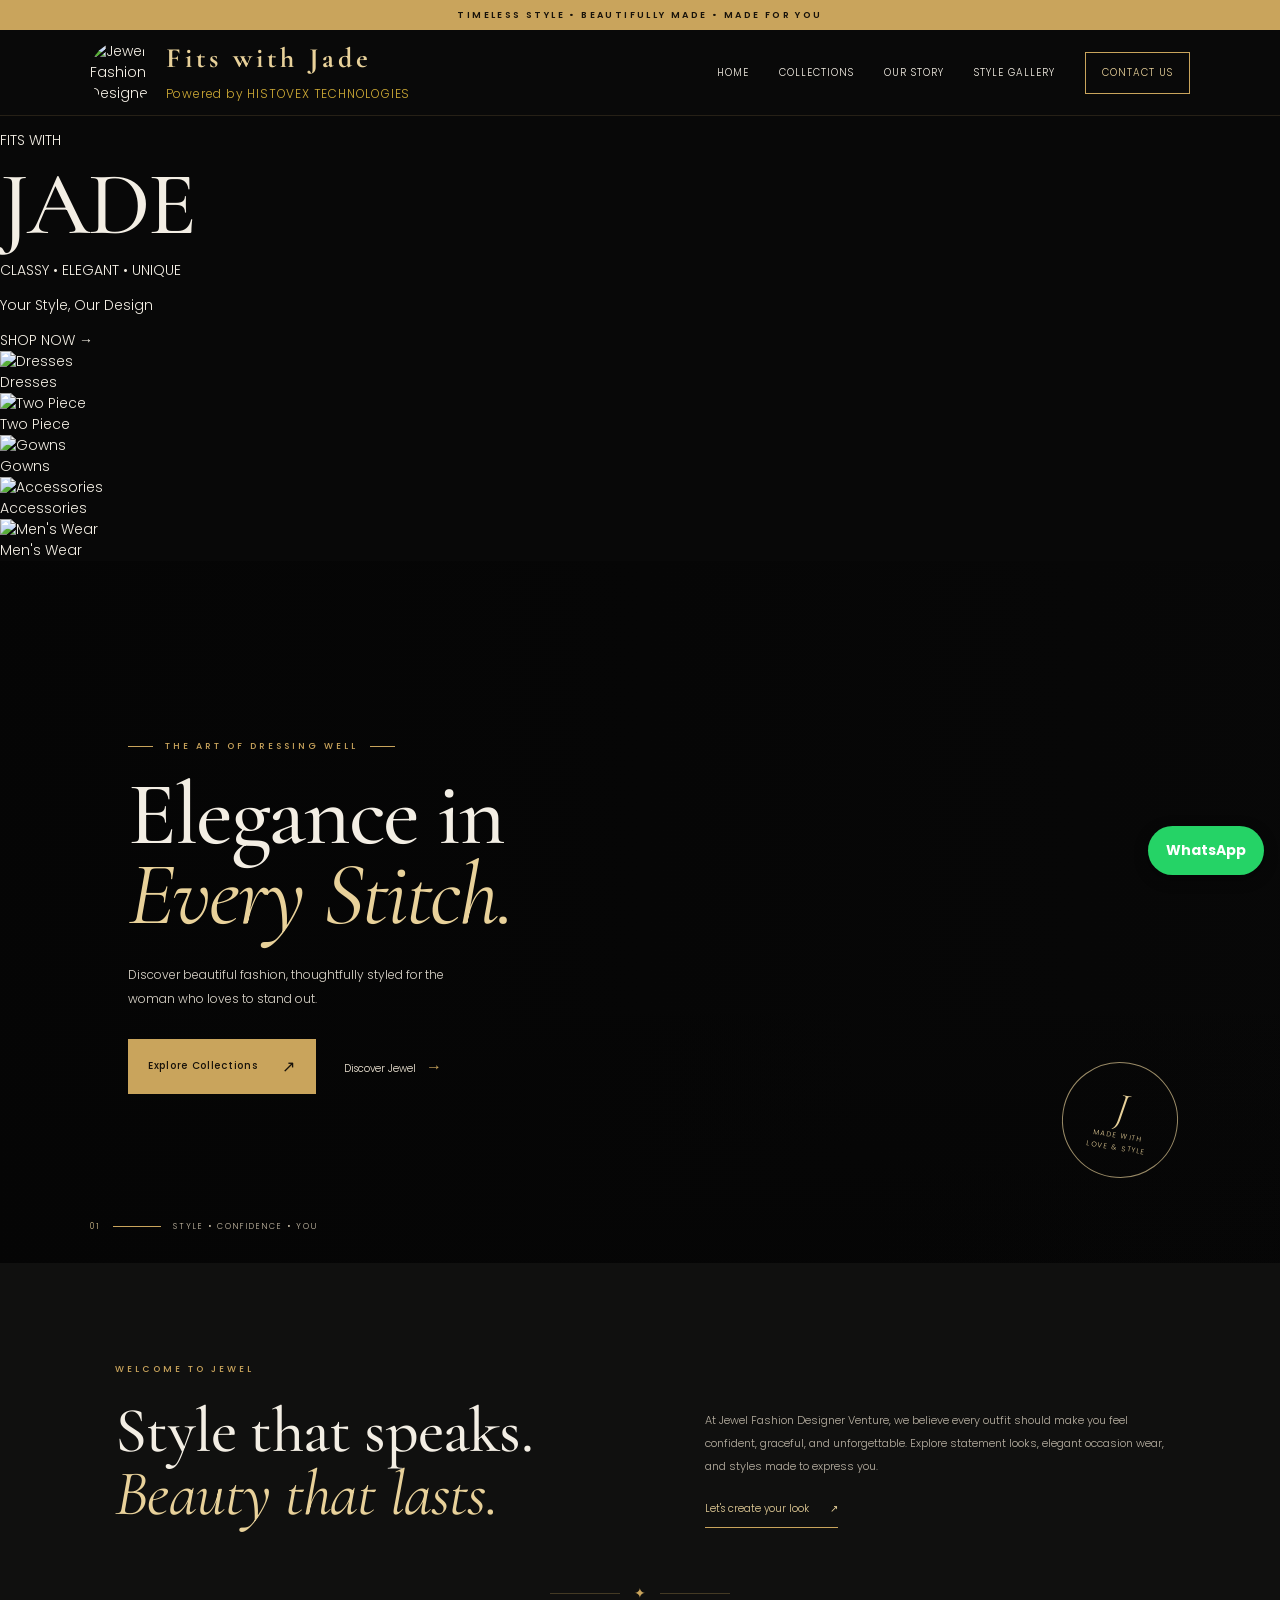
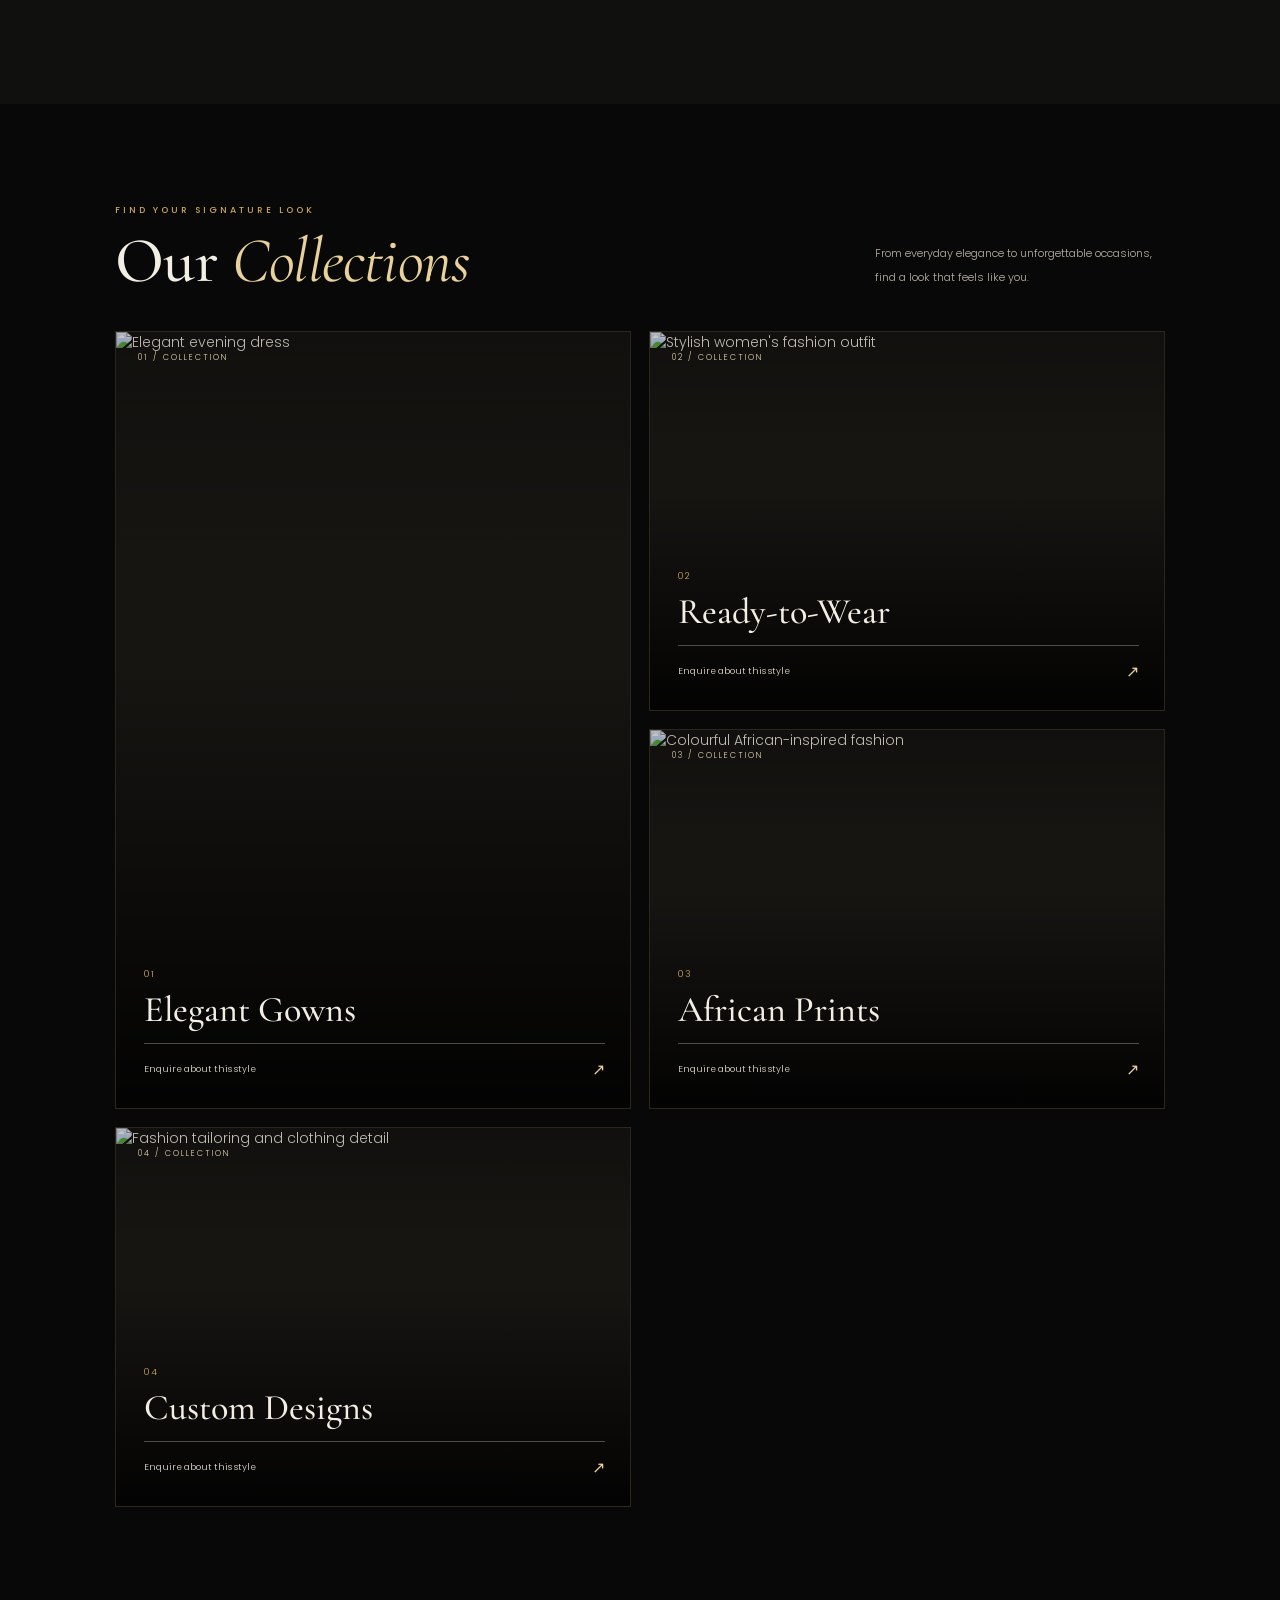
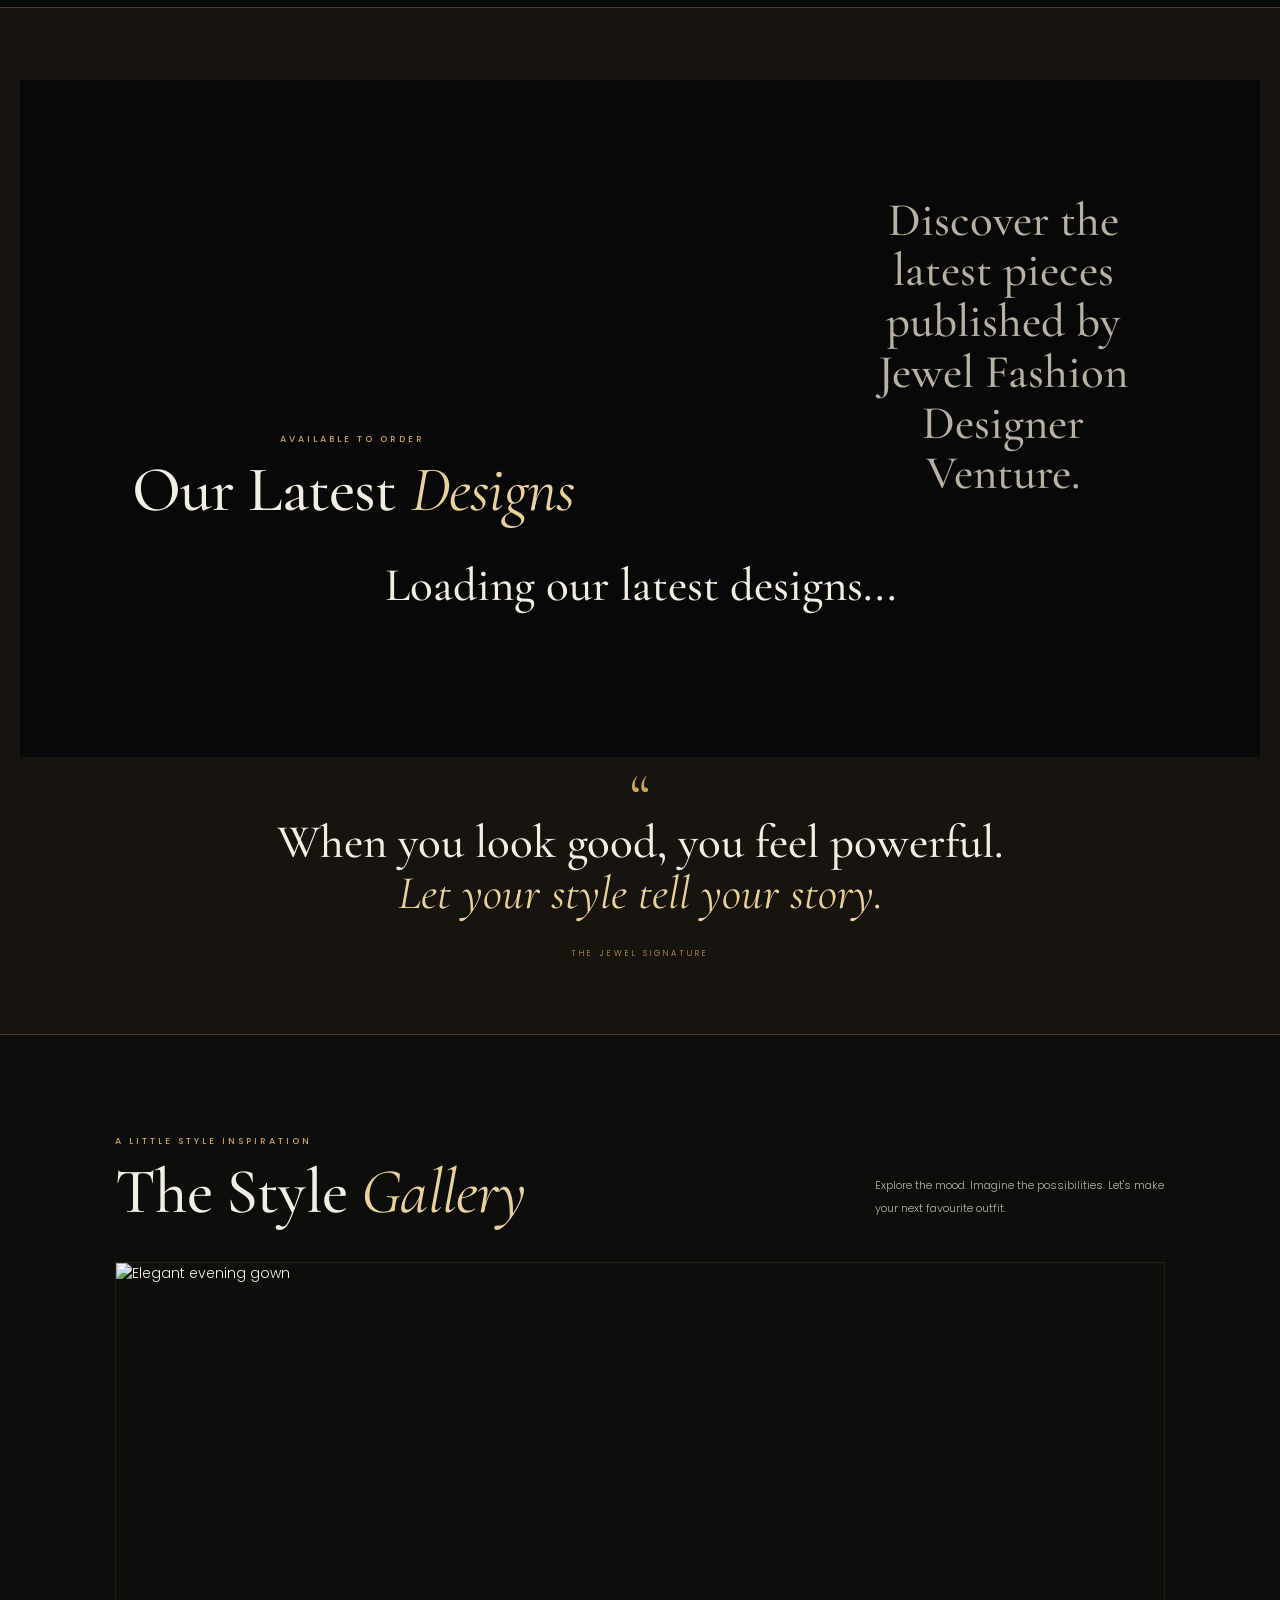
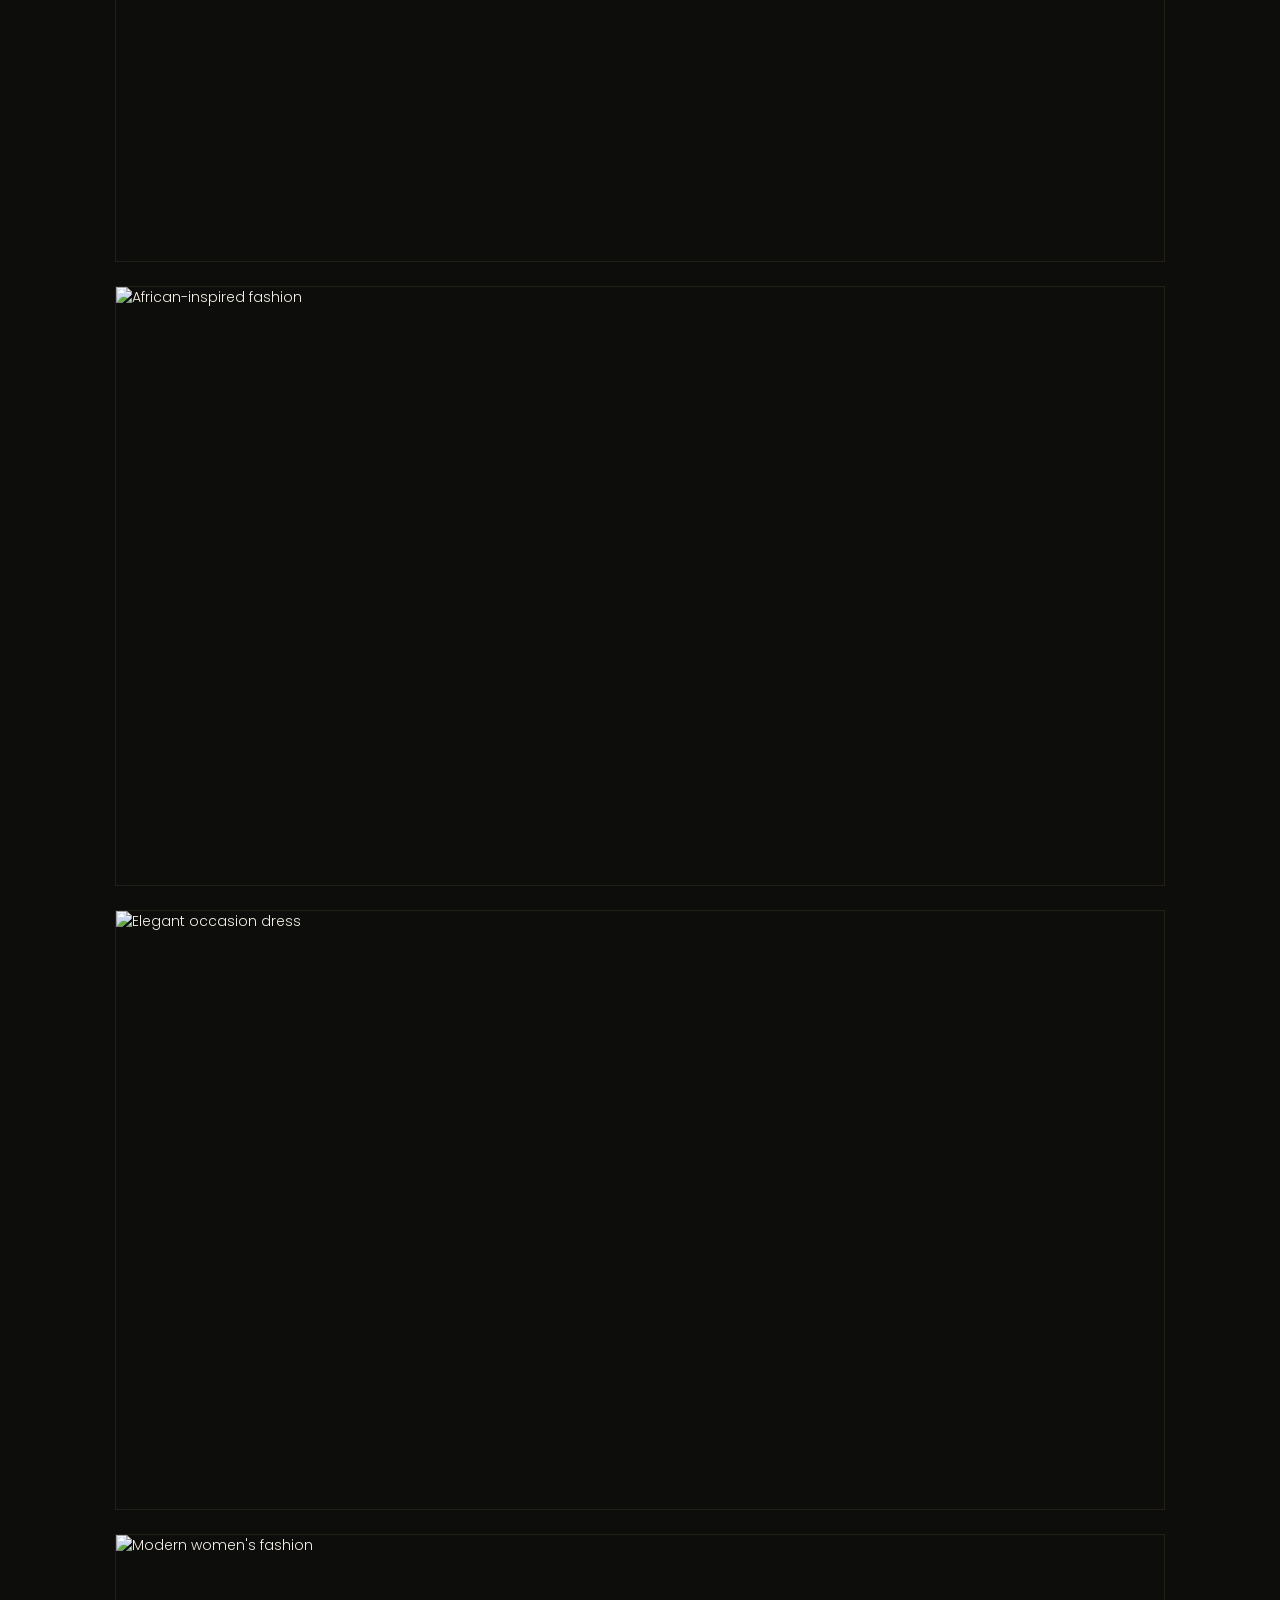
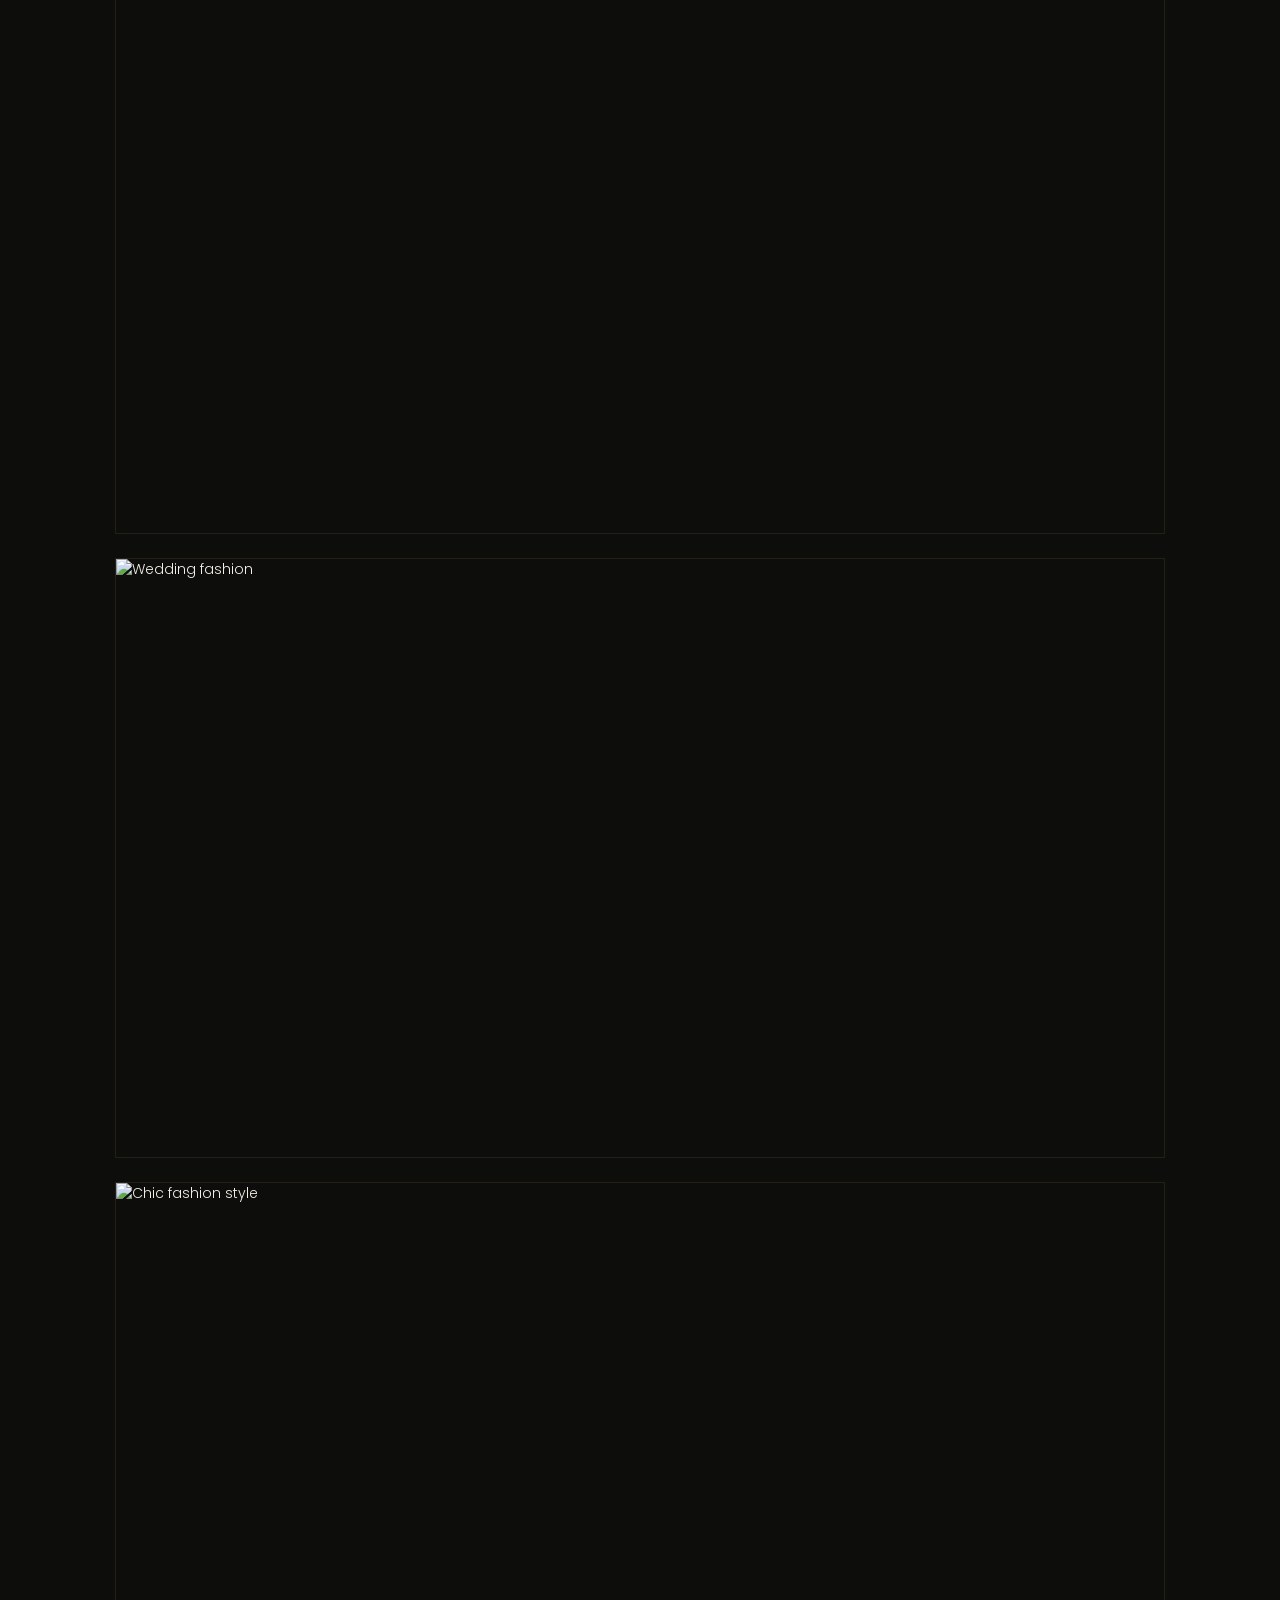
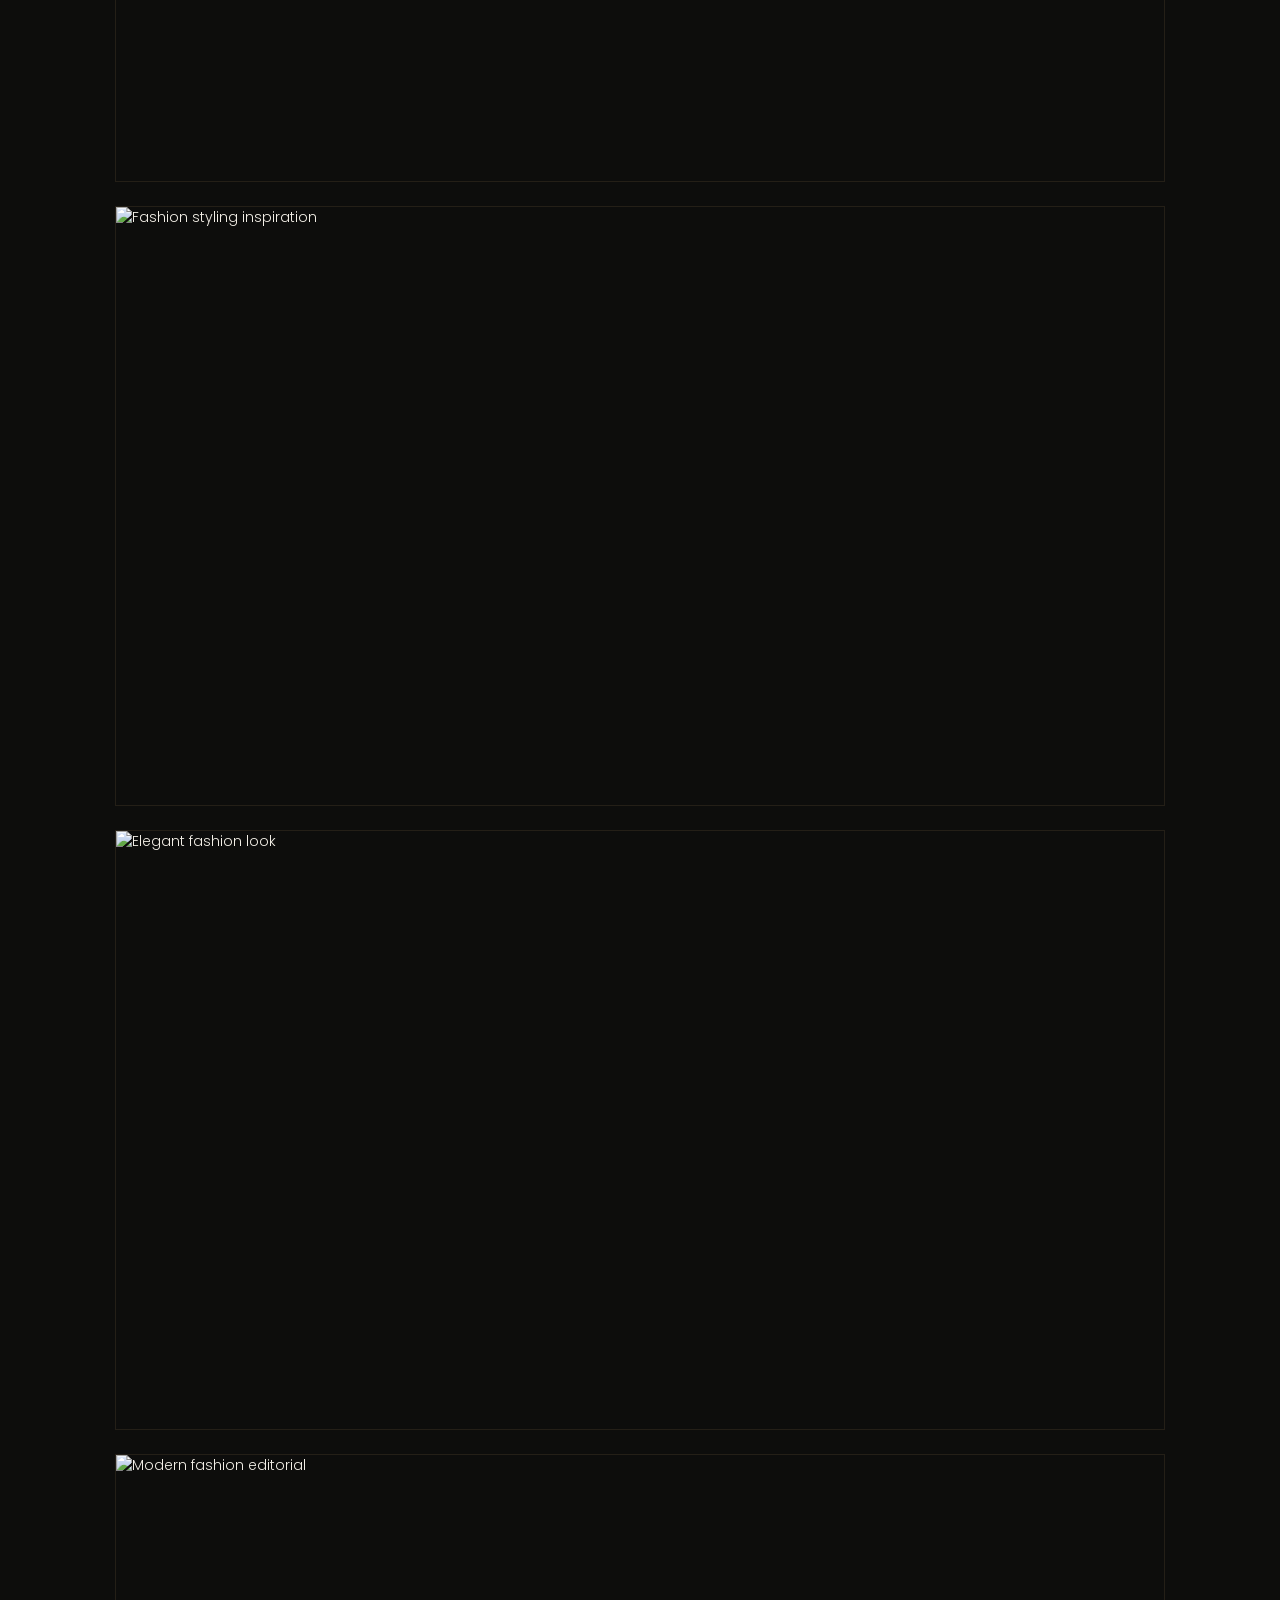
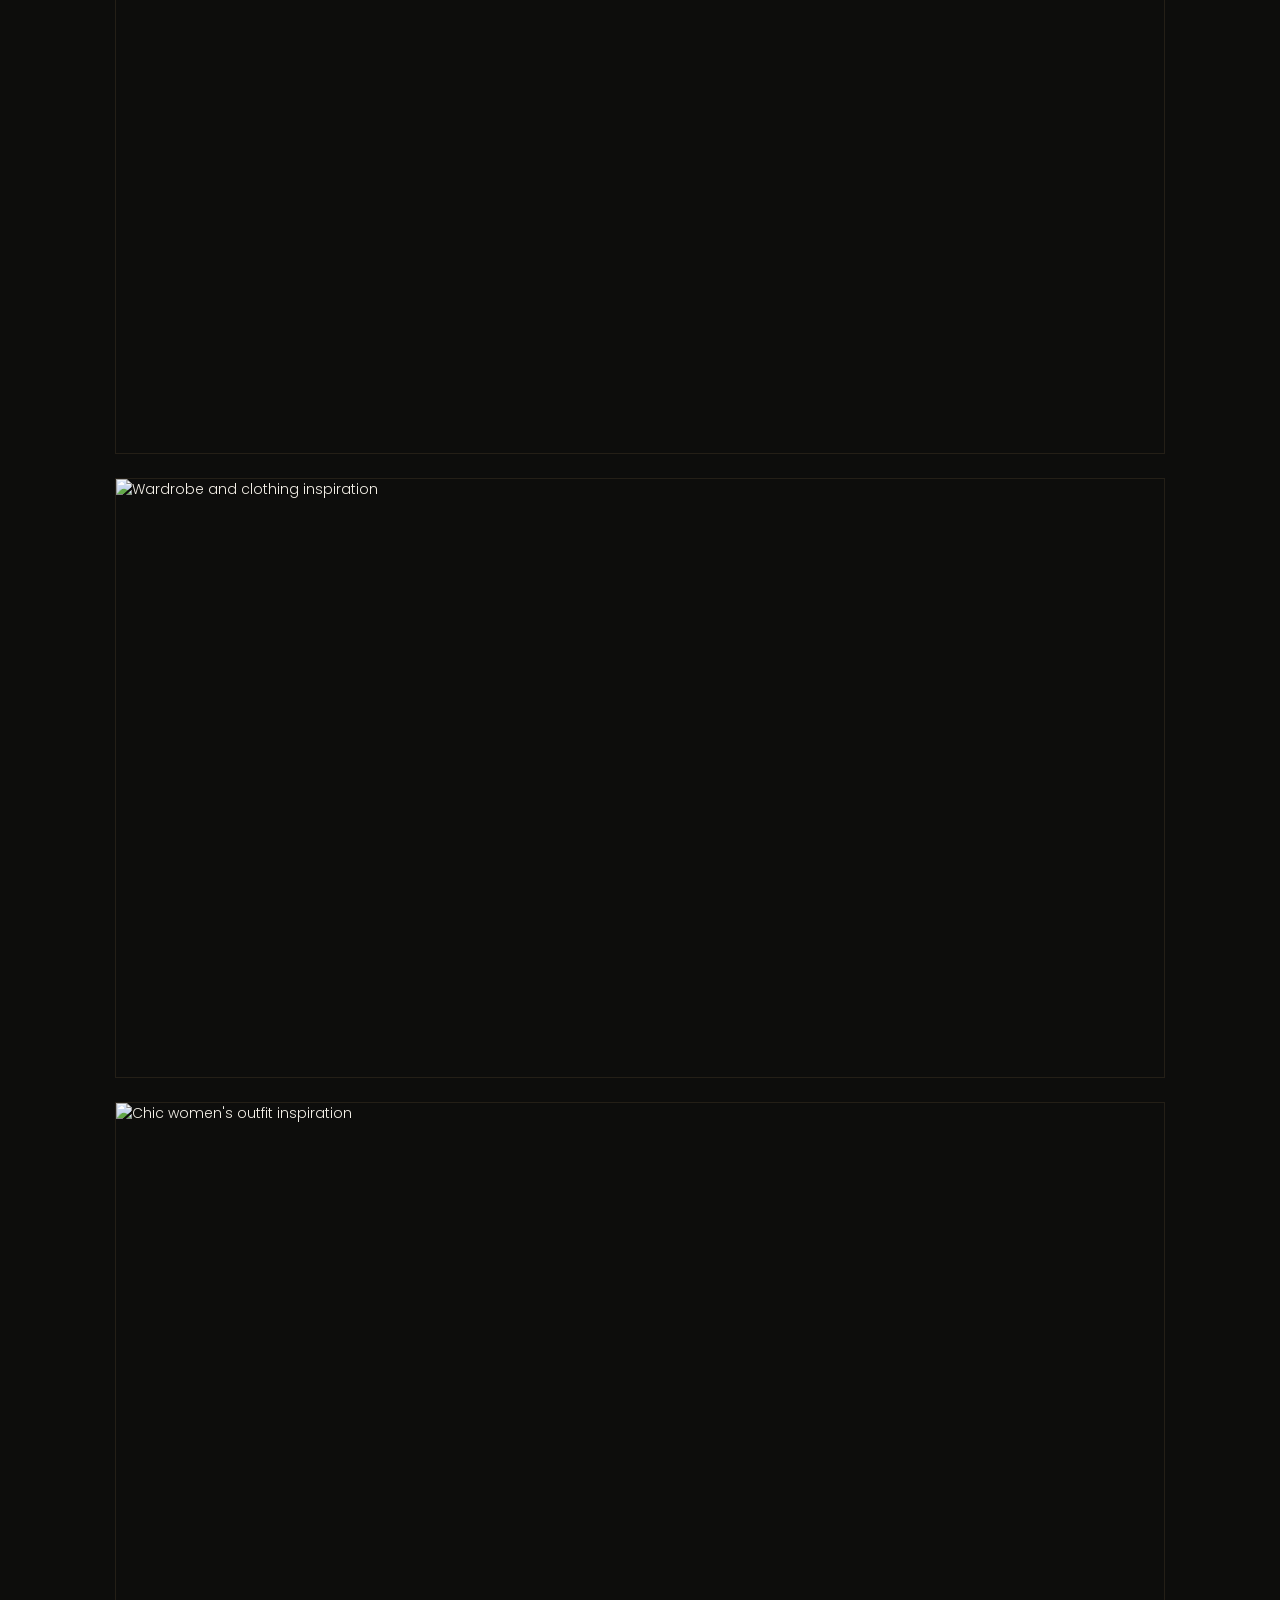
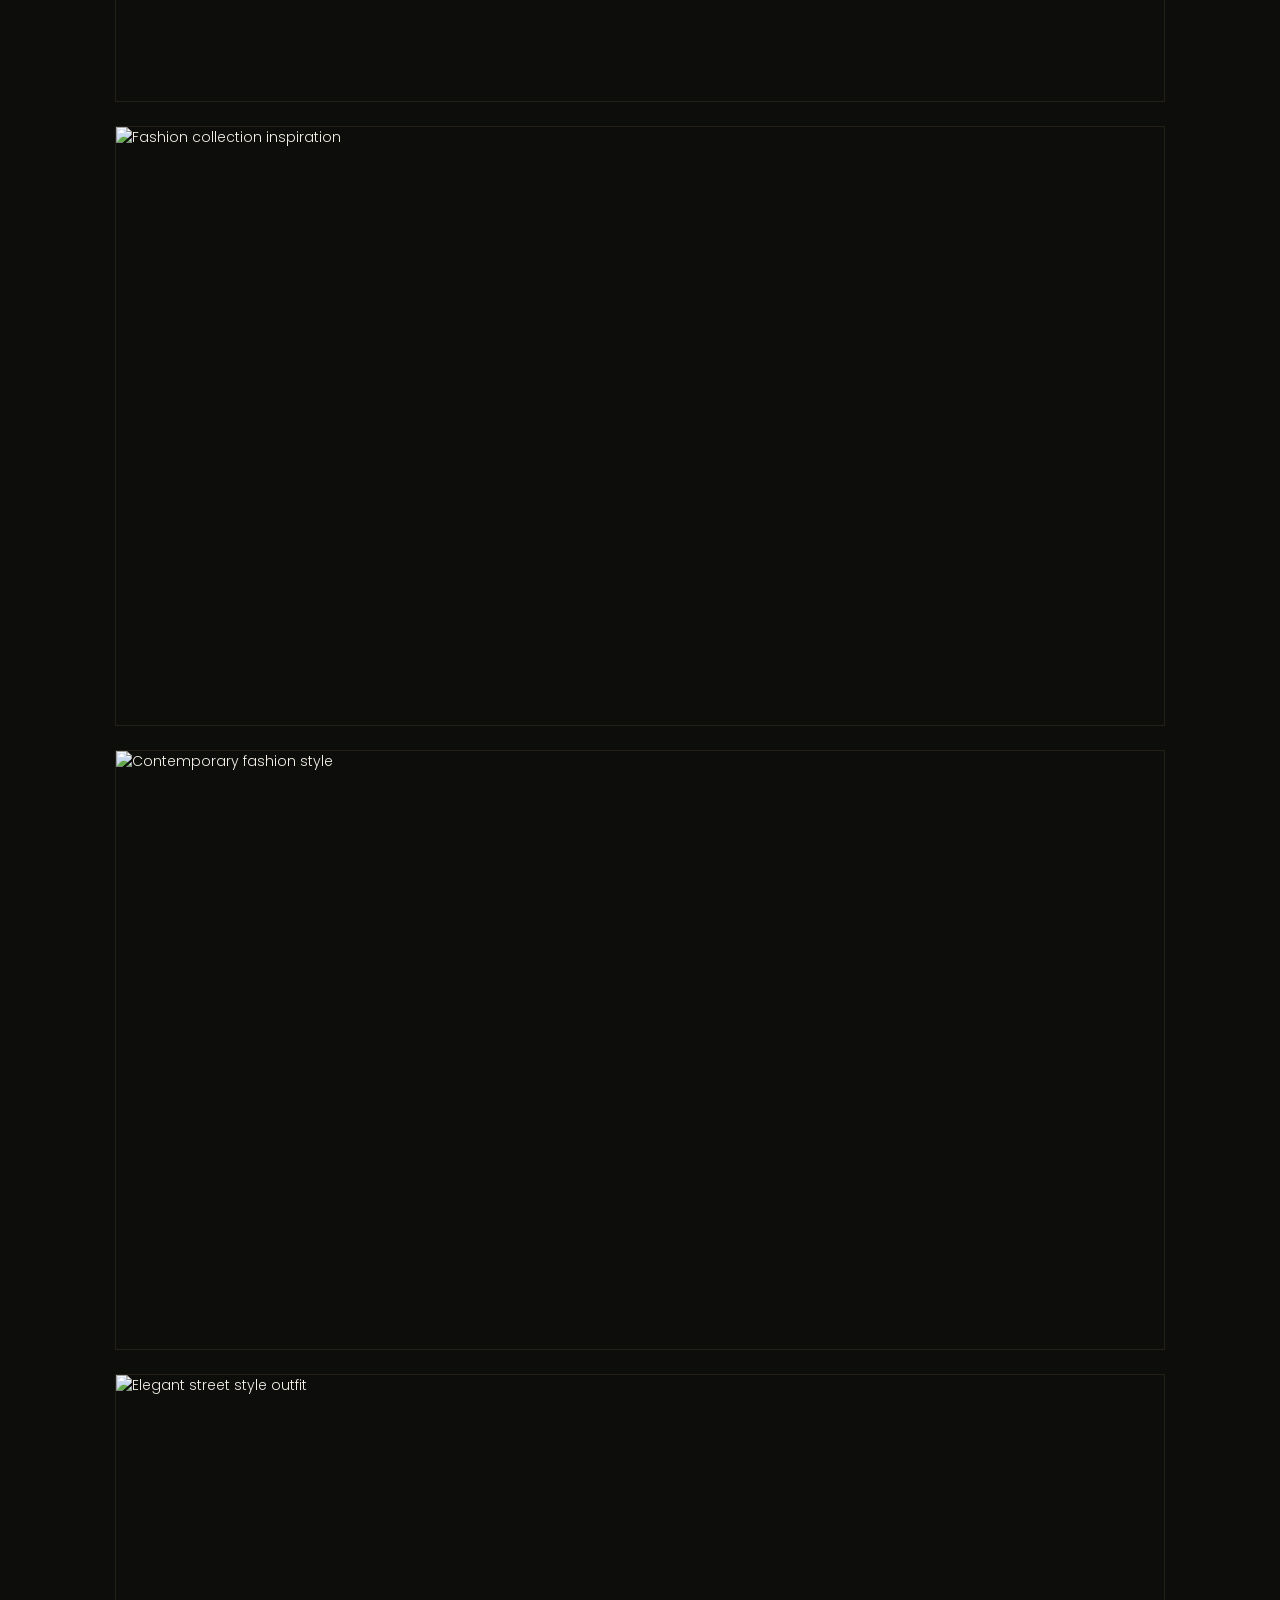
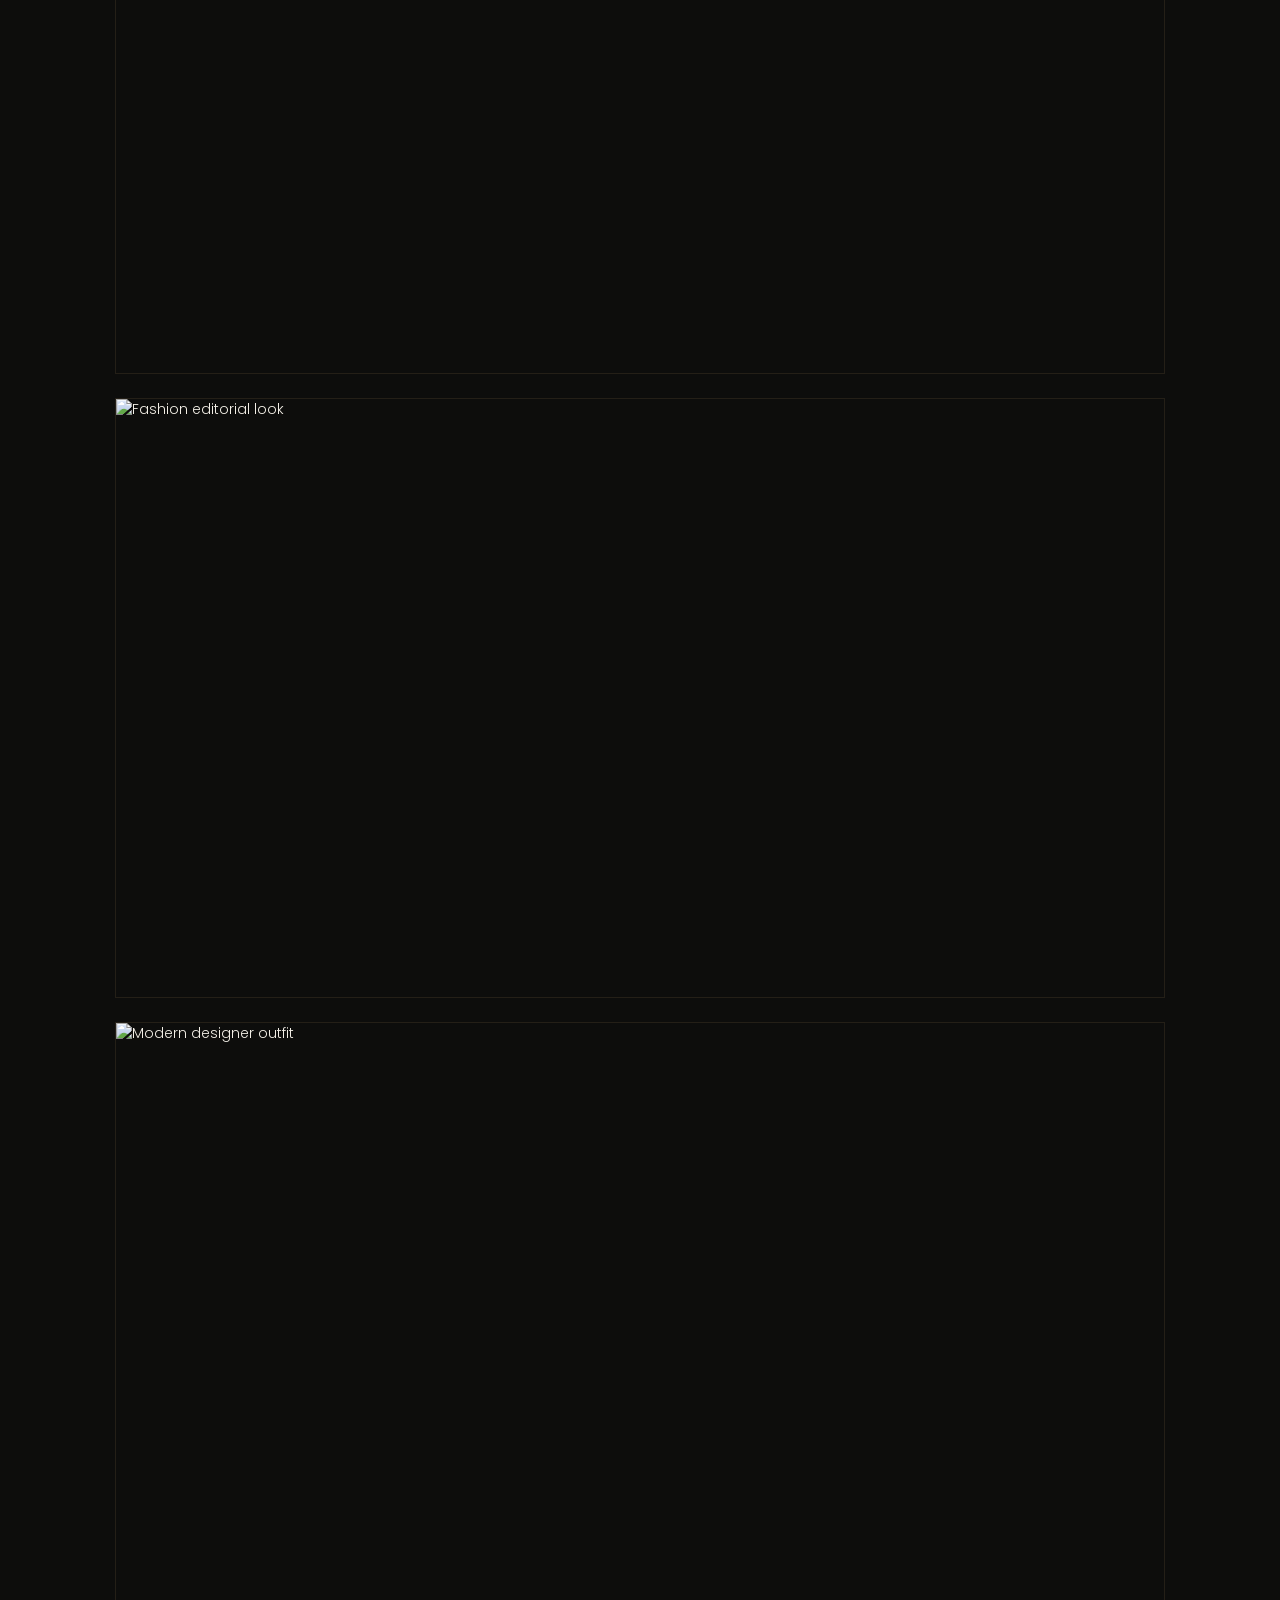
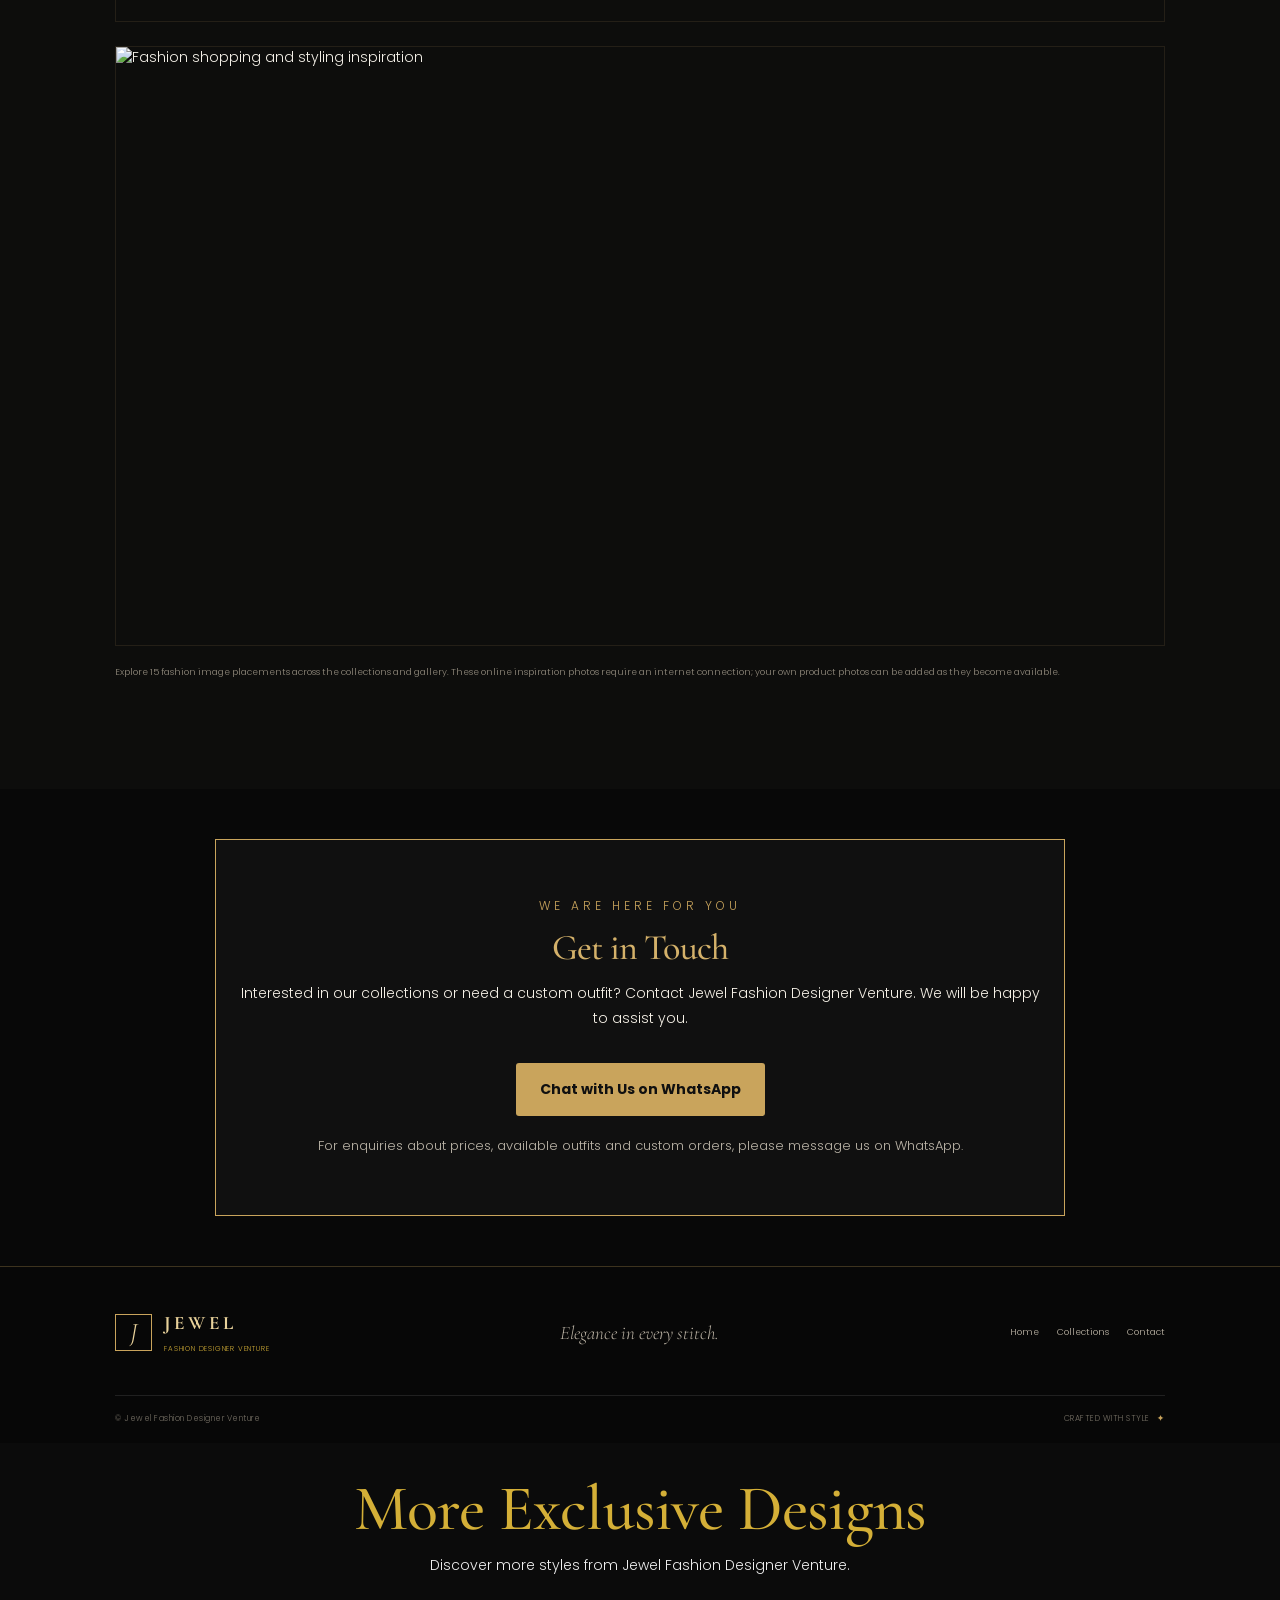
==== index.html @ 154e0407 "Add Jade Luxury Hero and Fashion Categories sections Added a new section for Jade Luxury Hero and Fa" ====
<!DOCTYPE html>
<html lang="en">
<head>
  <meta charset="UTF-8">
  <meta name="viewport" content="width=device-width, initial-scale=1.0">
  <meta name="theme-color" content="#080808">
  <meta name="description" content="Jewel Fashion Designer Venture — elegant ready-made fashion and custom outfits crafted with style.">
  <title>Jewel Fashion Designer Venture | Elegance in Every Stitch</title>
  <link rel="preconnect" href="https://fonts.googleapis.com">
  <link rel="preconnect" href="https://fonts.gstatic.com" crossorigin>
  <link href="https://fonts.googleapis.com/css2?family=Cormorant+Garamond:wght@400;500;600;700&family=Poppins:wght@300;400;500;600&display=swap" rel="stylesheet">
  <link rel="stylesheet" href="style.css">
</head>
<body>
  <div class="announcement">TIMELESS STYLE • BEAUTIFULLY MADE • MADE FOR YOU</div>

  <header class="site-header">
    <a class="brand" href="https://samueloluwafikunayomi189-tech.github.io/jewel.fashion.venture/" aria-label="Jewel Fashion Designer Venture home">
  <img
    src="./
    file_000000008b808211b16af79e7de0cba0.png"
    alt="Jewel Fashion Designer Venture logo"
    style="width:64px;height:64px;object-fit:contain;border-radius:50%;"
  >
  
<span class="brand-copy">
  <strong>Fits with Jade</strong>
  <small>Powered by HISTOVEX TECHNOLOGIES</small>
</span>
    
    <button class="menu-toggle" id="menuToggle" aria-label="Open navigation" aria-expanded="false">☰</button>
    <nav class="main-nav" id="mainNav">
      <a href="#home">Home</a>
      <a href="#collections">Collections</a>
      <a href="#about">Our Story</a>
      <a href="#gallery">Style Gallery</a>
      <a href="#contact" class="nav-contact">Contact Us</a>
    </nav>
  </header>

<!-- FITS WITH JADE LUXURY HERO -->
<section class="jade-hero">
  <div class="jade-hero-content">
    <p class="jade-eyebrow">FITS WITH</p>
    <h1>JADE</h1>
    <p class="jade-tagline">CLASSY • ELEGANT • UNIQUE</p>
    <p class="jade-script">Your Style, Our Design</p>
    <a href="#products" class="jade-button">SHOP NOW →</a>
  </div>
</section>

<!-- FASHION CATEGORIES -->
<section class="jade-categories" aria-label="Fashion categories">

  <a class="jade-category" href="#products">
    <img src="https://images.unsplash.com/photo-1595777457583-95e059d581b8?auto=format&fit=crop&w=300&q=80" alt="Dresses">
    <span>Dresses</span>
  </a>

  <a class="jade-category" href="#products">
    <img src="https://images.unsplash.com/photo-1551163943-3f6a855d1153?auto=format&fit=crop&w=300&q=80" alt="Two Piece">
    <span>Two Piece</span>
  </a>

  <a class="jade-category" href="#products">
    <img src="https://images.unsplash.com/photo-1566174053879-31528523f8ae?auto=format&fit=crop&w=300&q=80" alt="Gowns">
    <span>Gowns</span>
  </a>

  <a class="jade-category" href="#products">
    <img src="https://images.unsplash.com/photo-1584917865442-de89df76afd3?auto=format&fit=crop&w=300&q=80" alt="Accessories">
    <span>Accessories</span>
  </a>

  <a class="jade-category" href="#products">
    <img src="https://images.unsplash.com/photo-1617137968427-85924c800a22?auto=format&fit=crop&w=300&q=80" alt="Men's Wear">
    <span>Men's Wear</span>
  </a>

</section>
<!-- END FITS WITH JADE HERO -->
  
  <main>
    <section class="hero" id="home">
      <div class="hero-image"></div>
      <div class="hero-shade"></div>
      <div class="hero-content">
        <p class="eyebrow"><span></span> THE ART OF DRESSING WELL <span></span></p>
        <h1>Elegance in<br><em>Every Stitch.</em></h1>
        <p class="hero-text">Discover beautiful fashion, thoughtfully styled for the woman who loves to stand out.</p>
        <div class="hero-actions">
          <a class="btn btn-gold" href="#collections">Explore Collections <span>↗</span></a>
          <a class="text-link" href="#about">Discover Jewel <span>→</span></a>
        </div>
      </div>
      <div class="hero-caption"><span>01</span><span class="caption-line"></span><span>STYLE • CONFIDENCE • YOU</span></div>
      <div class="hero-stamp"><span>J</span><small>MADE WITH<br>LOVE & STYLE</small></div>
    </section>

    <section class="intro section-pad" id="about">
      <div class="section-kicker">WELCOME TO JEWEL</div>
      <div class="intro-grid">
        <h2>Style that speaks.<br><em>Beauty that lasts.</em></h2>
        <div class="intro-copy">
          <p>At Jewel Fashion Designer Venture, we believe every outfit should make you feel confident, graceful, and unforgettable. Explore statement looks, elegant occasion wear, and styles made to express you.</p>
          <a class="underlined-link" href="#contact">Let's create your look <span>↗</span></a>
        </div>
      </div>
      <div class="ornament"><span>✦</span></div>
    </section>

    <section class="collections section-pad" id="collections">
      <div class="section-heading">
        <div><div class="section-kicker">FIND YOUR SIGNATURE LOOK</div><h2>Our <em>Collections</em></h2></div>
        <p>From everyday elegance to unforgettable occasions, find a look that feels like you.</p>
      </div>
      <div class="collection-grid">
        <article class="collection-card tall">
          <img src="https://images.unsplash.com/photo-1539008835657-9e8e9680c956?auto=format&fit=crop&w=1000&q=85" alt="Elegant evening dress" loading="lazy">
          <div class="card-overlay"></div><div class="card-number">01 / COLLECTION</div>
          <div class="collection-info"><span>01</span><h3>Elegant Gowns</h3><a href="#contact" data-order="Elegant Gowns">Enquire about this style <b>↗</b></a></div>
        </article>
        <article class="collection-card">
          <img src="https://images.unsplash.com/photo-1595777457583-95e059d581b8?auto=format&fit=crop&w=1000&q=85" alt="Stylish women's fashion outfit" loading="lazy">
          <div class="card-overlay"></div><div class="card-number">02 / COLLECTION</div>
          <div class="collection-info"><span>02</span><h3>Ready-to-Wear</h3><a href="#contact" data-order="Ready-to-Wear">Enquire about this style <b>↗</b></a></div>
        </article>
        <article class="collection-card">
          <img src="https://images.unsplash.com/photo-1610030469983-98e550d6193c?auto=format&fit=crop&w=1000&q=85" alt="Colourful African-inspired fashion" loading="lazy">
          <div class="card-overlay"></div><div class="card-number">03 / COLLECTION</div>
          <div class="collection-info"><span>03</span><h3>African Prints</h3><a href="#contact" data-order="African Prints">Enquire about this style <b>↗</b></a></div>
        </article>
        <article class="collection-card">
          <img src="https://images.unsplash.com/photo-1591047139829-d91aecb6caea?auto=format&fit=crop&w=1000&q=85" alt="Fashion tailoring and clothing detail" loading="lazy">
          <div class="card-overlay"></div><div class="card-number">04 / COLLECTION</div>
          <div class="collection-info"><span>04</span><h3>Custom Designs</h3><a href="#contact" data-order="Custom Designs">Enquire about this style <b>↗</b></a></div>
        </article>
      </div>
    </section>

    <section class="quote-band">
      
<!-- PRODUCTS PUBLISHED FROM THE ADMIN PAGE -->
<section class="collections section-pad" id="shop-products">
  <div class="section-heading">
    <div>
      <div class="section-kicker">AVAILABLE TO ORDER</div>
      <h2>Our Latest <em>Designs</em></h2>
    </div>
    <p>Discover the latest pieces published by Jewel Fashion Designer Venture.</p>
  </div>

  <p id="products-loading">Loading our latest designs...</p>
  <div id="live-products" class="collection-grid"></div>
  <p id="products-message" role="status"></p>
</section>

      <div class="quote-symbol">“</div>
      <p>When you look good, you feel powerful.<br><em>Let your style tell your story.</em></p>
      <span>THE JEWEL SIGNATURE</span>
    </section>

    <section class="gallery section-pad" id="gallery">
      <div class="section-heading">
        <div><div class="section-kicker">A LITTLE STYLE INSPIRATION</div><h2>The Style <em>Gallery</em></h2></div>
        <p>Explore the mood. Imagine the possibilities. Let's make your next favourite outfit.</p>
      </div>
      <div class="gallery-grid">
        <img src="https://images.unsplash.com/photo-1539008835657-9e8e9680c956?auto=format&fit=crop&w=1000&q=85" alt="Elegant evening gown">
<img src="https://images.unsplash.com/photo-1610030469983-98e550d6193c?auto=format&fit=crop&w=1000&q=85" alt="African-inspired fashion">
<img src="https://images.unsplash.com/photo-1595777457583-95e059d581b8?auto=format&fit=crop&w=1000&q=85" alt="Elegant occasion dress">
<img src="https://images.unsplash.com/photo-1594633312681-425c7b97ccd1?auto=format&fit=crop&w=1000&q=85" alt="Modern women's fashion">
<img src="https://images.unsplash.com/photo-1519741497674-611481863552?auto=format&fit=crop&w=1000&q=85" alt="Wedding fashion">
<img src="https://images.unsplash.com/photo-1483985988355-763728e1935b?auto=format&fit=crop&w=1000&q=85" alt="Chic fashion style">
 <img src="https://images.unsplash.com/photo-1483985988355-763728e1935b?auto=format&fit=crop&w=800&q=85" alt="Fashion styling inspiration" loading="lazy">
        <img src="https://images.unsplash.com/photo-1485230895905-ec40ba36b9bc?auto=format&fit=crop&w=800&q=85" alt="Elegant fashion look" loading="lazy">
        <img src="https://images.unsplash.com/photo-1529139574466-a303027c1d8b?auto=format&fit=crop&w=800&q=85" alt="Modern fashion editorial" loading="lazy">
        <img src="https://images.unsplash.com/photo-1490481651871-ab68de25d43d?auto=format&fit=crop&w=800&q=85" alt="Wardrobe and clothing inspiration" loading="lazy">
        <img src="https://images.unsplash.com/photo-1525507119028-ed4c629a60a3?auto=format&fit=crop&w=800&q=85" alt="Chic women's outfit inspiration" loading="lazy">
        <img src="https://images.unsplash.com/photo-1551232864-3f0890e580d9?auto=format&fit=crop&w=800&q=85" alt="Fashion collection inspiration" loading="lazy">
        <img src="https://images.unsplash.com/photo-1509631179647-0177331693ae?auto=format&fit=crop&w=800&q=85" alt="Contemporary fashion style" loading="lazy">
        <img src="https://images.unsplash.com/photo-1515886657613-9f3515b0c78f?auto=format&fit=crop&w=800&q=85" alt="Elegant street style outfit" loading="lazy">
        <img src="https://images.unsplash.com/photo-1539109136881-3be0616acf4b?auto=format&fit=crop&w=800&q=85" alt="Fashion editorial look" loading="lazy">
        <img src="https://images.unsplash.com/photo-1529139574466-a303027c1d8b?auto=format&fit=crop&w=800&q=85&sat=-10" alt="Modern designer outfit" loading="lazy">
        <img src="https://images.unsplash.com/photo-1483985988355-763728e1935b?auto=format&fit=crop&w=800&q=85&crop=faces" alt="Fashion shopping and styling inspiration" loading="lazy">
      </div>
      <p class="gallery-note">Explore 15 fashion image placements across the collections and gallery. These online inspiration photos require an internet connection; your own product photos can be added as they become available.</p>
    </section>

    

<!-- CUSTOMER CONTACT SECTION -->
<section id="contact-us" class="contact-section">
  <p class="contact-label">WE ARE HERE FOR YOU</p>
  <h2>Get in Touch</h2>
  <p>
    Interested in our collections or need a custom outfit?
    Contact Jewel Fashion Designer Venture. We will be happy to assist you.
  </p>

  <a
    class="contact-whatsapp"
    href="https://wa.me/2349064238417?text=Hello%20Jewel%20Fashion%20Designer%20Venture%2C%20I%20want%20to%20make%20an%20enquiry."
    target="_blank"
    rel="noopener noreferrer">
    Chat with Us on WhatsApp
  </a>

  <p class="contact-note">
    For enquiries about prices, available outfits and custom orders,
    please message us on WhatsApp.
  </p>
</section>

<!-- FLOATING WHATSAPP BUTTON -->
<a
  class="floating-whatsapp"
  href="https://wa.me/2349064238417?text=Hello%20Jewel%20Fashion%20Designer%20Venture%2C%20I%20am%20interested%20in%20your%20fashion%20collections."
  target="_blank"
  rel="noopener noreferrer"
  aria-label="Contact Jewel Fashion Designer Venture on WhatsApp">
  WhatsApp
</a>
    

</main>

<footer class="site-footer">
  <a class="brand footer-brand" href="#home">
    <span class="brand-mark">J</span>
    <span class="brand-copy">
      <strong>JEWEL</strong>
      <small>FASHION DESIGNER VENTURE</small>
    </span>
  </a>

  <p>Elegance in every stitch.</p>

  <div class="footer-links">
    <a href="#home">Home</a>
    <a href="#collections">Collections</a>
    <a href="#contact">Contact</a>
  </div>

  <div class="footer-bottom">
    <span>© <span id="year"></span> Jewel Fashion Designer Venture</span>
    <span>CRAFTED WITH STYLE <b>✦</b></span>
  </div>
</footer>

<script src="https://cdn.jsdelivr.net/npm/@supabase/supabase-js@2"></script>
<script src="script.js"></script>
  
<!-- MORE FASHION DESIGNS -->
<section id="more-designs" style="background:#0b0b0b; color:#d4af37; padding:35px 16px;">

  <h2 style="text-align:center; margin-bottom:10px;">
    More Exclusive Designs
  </h2>

  <p style="text-align:center; color:#eeeeee; margin-bottom:25px;">
    Discover more styles from Jewel Fashion Designer Venture.
  </p>

  <div style="display:grid; grid-template-columns:repeat(2,minmax(0,1fr)); gap:12px; align-items:start;">

    <!-- DESIGN 1 -->
    <article style="background:#171717; border:1px solid #8c7025; border-radius:12px; overflow:hidden;">
      <img
        src="https://bzqfnvryzmwidqthptmr.supabase.co/storage/v1/object/public/product_images/IMG-20261023-WA0034.jpg"
        alt="Elegant gown"
        style="width:100%; height:380px; object-fit:contain; display:block; background:#171717;"
        loading="lazy"
      >
      <div style="padding:12px;">
        <h3 style="margin:0 0 8px;">Elegant Evening Gown</h3>
        <p style="color:white;">₦45,000</p>
        <a
          href="https://wa.me/2349064238417?text=Hello%20Jewel%20Fashion%20Designer%20Venture%2C%20I%20am%20interested%20in%20the%20Elegant%20Evening%20Gown."
          target="_blank"
          rel="noopener"
          style="display:block; text-align:center; background:#d4af37; color:#111; padding:10px; border-radius:6px; text-decoration:none; font-weight:bold;"
        >Order on WhatsApp</a>
      </div>
    </article>

    <!-- DESIGN 2 -->
    <article style="background:#171717; border:1px solid #8c7025; border-radius:12px; overflow:hidden;">
      <img
        src="https://i.pinimg.com/736x/81/8f/80/818f80251f26620eb88318f5b43a3b18.jpg"
        alt="Ankara outfit"
        style="width:100%; height:380px; object-fit:contain; display:block; background:#171717;"
        loading="lazy"
      >
      <div style="padding:12px;">
        <h3 style="margin:0 0 8px;">Ankara Luxury Outfit</h3>
        <p style="color:white;">₦35,000</p>
        <a
          href="https://wa.me/2349064238417?text=Hello%20Jewel%20Fashion%20Designer%20Venture%2C%20I%20am%20interested%20in%20the%20Ankara%20Luxury%20Outfit."
          target="_blank"
          rel="noopener"
          style="display:block; text-align:center; background:#d4af37; color:#111; padding:10px; border-radius:6px; text-decoration:none; font-weight:bold;"
        >Order on WhatsApp</a>
      </div>
    </article>

    <!-- DESIGN 3 -->
    <article style="background:#171717; border:1px solid #8c7025; border-radius:12px; overflow:hidden;">
      <img
        src="https://i.pinimg.com/736x/1d/7a/2b/1d7a2be4a9432665dd992481b27d9580.jpg"
        alt="Lace occasion dress"
        style="width:100%; height:380px; object-fit:contain; display:block; background:#171717;"
        loading="lazy"
      >
      <div style="padding:12px;">
        <h3 style="margin:0 0 8px;">Classic Lace Dress</h3>
        <p style="color:white;">₦50,000</p>
        <a
          href="https://wa.me/2349064238417?text=Hello%20Jewel%20Fashion%20Designer%20Venture%2C%20I%20am%20interested%20in%20the%20Classic%20Lace%20Dress."
          target="_blank"
          rel="noopener"
          style="display:block; text-align:center; background:#d4af37; color:#111; padding:10px; border-radius:6px; text-decoration:none; font-weight:bold;"
        >Order on WhatsApp</a>
      </div>
    </article>
  </div>
<section class="jewel-products">
  <h2>Our Exclusive Collection</h2>
  <p class="collection-intro">
    Discover elegance, beauty and style with Jewel Fashion Designer Venture.
  </p>

  <!-- Product 1 -->
  <div class="jewel-product-card">
    <img
      src="https://bzqfnvryzmwidqthptmr.supabase.co/storage/v1/object/public/product_images/file_00000000b16c8246bb953e94f9899575.jpg"
      alt="Sky Blue Elegance Midi Dress"
      class="jewel-product-image"
    >
    <div class="jewel-product-info">
      <h3>Sky Blue Elegance Midi Dress</h3>
      <p class="jewel-price">₦25,000</p>
      <p>Available: 5 pieces</p>
      <a class="jewel-order-button"
         href="https://wa.me/2349064238417?text=Hello%20Jewel%20Fashion%20Designer%20Venture%2C%20I%20want%20to%20order%20the%20Sky%20Blue%20Elegance%20Midi%20Dress."
         target="_blank" rel="noopener">
        Order on WhatsApp
      </a>
    </div>
  </div>

  <!-- Product 2 -->
  <div class="jewel-product-card">
    <img
      src="https://bzqfnvryzmwidqthptmr.supabase.co/storage/v1/object/public/product_images/file_0000000073b081f49a1815e567c02cbe.jpg"
      alt="Midnight Pearl Luxury Two-Piece"
      class="jewel-product-image"
    >
    <div class="jewel-product-info">
      <h3>Midnight Pearl Luxury Two-Piece</h3>
      <p class="jewel-price">₦35,000</p>
      <p>Available: 3 pieces</p>
      <a class="jewel-order-button"
         href="https://wa.me/2349064238417?text=Hello%20Jewel%20Fashion%20Designer%20Venture%2C%20I%20want%20to%20order%20the%20Midnight%20Pearl%20Luxury%20Two-Piece."
         target="_blank" rel="noopener">
        Order on WhatsApp
      </a>
    </div>
  </div>

  <!-- Product 3 -->
  <div class="jewel-product-card">
    <img
      src="https://bzqfnvryzmwidqthptmr.supabase.co/storage/v1/object/public/product_images/file_0000000027d481f4bcbe312e19df161d.jpg"
      alt="Royal Gold Embellished Evening Gown"
      class="jewel-product-image"
    >
    <div class="jewel-product-info">
      <h3>Royal Gold Embellished Evening Gown</h3>
      <p class="jewel-price">₦40,000</p>
      <p>Available: 2 pieces</p>
      <a class="jewel-order-button"
         href="https://wa.me/2349064238417?text=Hello%20Jewel%20Fashion%20Designer%20Venture%2C%20I%20want%20to%20order%20the%20Royal%20Gold%20Embellished%20Evening%20Gown."
         target="_blank" rel="noopener">
        Order on WhatsApp
      </a>
    </div>
  </div>
</section>  
</section>
<!-- END MORE FASHION DESIGN>
  
    </body>
</html>
---- style.css ----
:root {
  --black: #080808; --black-soft: #11100e; --panel: #171512; --gold: #c9a45c;
  --gold-light: #e8d19a; --cream: #f3eee4; --muted: #b8b0a2; --line: rgba(201,164,92,.28);
}
* { box-sizing: border-box; }
html { scroll-behavior: smooth; scroll-padding-top: 88px; }
body { margin: 0; background: var(--black); color: var(--cream); font-family: 'Poppins', sans-serif; font-size: 14px; font-weight: 300; }
a { color: inherit; text-decoration: none; }
img { display: block; max-width: 100%; }
.announcement { min-height: 30px; display: flex; justify-content: center; align-items: center; background: var(--gold); color: #17120a; letter-spacing: 2.4px; font-size: 9px; font-weight: 600; text-align: center; padding: 7px 12px; }
.site-header { height: 86px; padding: 0 7%; display: flex; align-items: center; justify-content: space-between; background: #090909; border-bottom: 1px solid rgba(201,164,92,.15); position: sticky; top: 0; z-index: 20; }
.brand { display: flex; align-items: center; gap: 12px; }
.brand-mark { width: 44px; height: 44px; border: 1px solid var(--gold); color: var(--gold-light); display: grid; place-items: center; font-family: 'Cormorant Garamond', serif; font-size: 32px; font-style: italic; }
.brand-copy { display: flex; flex-direction: column; gap: 3px; }
.brand-copy strong { font-family: 'Cormorant Garamond', serif; font-size: 23px; letter-spacing: 4px; font-weight: 600; color: var(--gold-light); line-height: 1; }
.brand-copy small { font-size: 8px; letter-spacing: 1.6px; color: #e8e0d1; }
.main-nav { display: flex; align-items: center; gap: 30px; }
.main-nav a { font-size: 10px; letter-spacing: 1px; text-transform: uppercase; transition: color .2s; }
.main-nav a:hover, .footer-links a:hover { color: var(--gold-light); }
.main-nav .nav-contact { border: 1px solid var(--gold); color: var(--gold-light); padding: 12px 16px; }
.menu-toggle { display: none; background: transparent; border: 1px solid var(--line); color: var(--gold-light); font-size: 22px; padding: 6px 10px; }
.hero { min-height: 650px; height: min(78vh, 780px); position: relative; overflow: hidden; display: flex; align-items: center; padding: 5% 10%; }
.hero-image { position: absolute; inset: 0; background: url('https://images.unsplash.com/photo-1539109136881-3be0616acf4b?auto=format&fit=crop&w=2000&q=90') center 35%/cover no-repeat; transform: scale(1.02); }
.hero-shade { position: absolute; inset: 0; background: linear-gradient(90deg, rgba(5,5,5,.96) 0%, rgba(5,5,5,.79) 38%, rgba(5,5,5,.18) 100%), linear-gradient(0deg, rgba(5,5,5,.55), transparent 40%); }
.hero-content { position: relative; z-index: 2; max-width: 560px; padding-top: 10px; }
.eyebrow, .section-kicker { color: var(--gold); letter-spacing: 3px; font-size: 9px; font-weight: 500; }
.eyebrow { display: flex; align-items: center; gap: 12px; margin: 0 0 22px; }
.eyebrow span { width: 25px; height: 1px; background: var(--gold); }
h1, h2, h3, .quote-band p { font-family: 'Cormorant Garamond', serif; font-weight: 500; }
h1 { font-size: clamp(58px, 7vw, 100px); line-height: .9; letter-spacing: -2px; margin: 0; }
h1 em, h2 em, .quote-band em { color: var(--gold-light); font-weight: 400; }
.hero-text { color: #ded8cd; font-size: 12px; line-height: 2; max-width: 350px; margin: 27px 0 28px; }
.hero-actions { display: flex; align-items: center; gap: 28px; flex-wrap: wrap; }
.btn { border: 0; cursor: pointer; display: inline-flex; justify-content: center; align-items: center; gap: 25px; padding: 15px 20px; font-family: 'Poppins', sans-serif; font-size: 10px; letter-spacing: .7px; font-weight: 500; transition: transform .2s, background .2s; }
.btn:hover { transform: translateY(-2px); }
.btn-gold { background: var(--gold); color: #17120a; }
.btn-gold:hover { background: var(--gold-light); }
.btn span { font-size: 16px; }
.text-link { font-size: 10px; color: #f2e9d8; }
.text-link span { color: var(--gold); margin-left: 7px; font-size: 16px; }
.hero-caption { position: absolute; z-index: 2; bottom: 30px; left: 7%; display: flex; align-items: center; gap: 12px; font-size: 8px; letter-spacing: 2px; color: #d5c9b2; }
.hero-caption span:first-child { color: var(--gold-light); }
.caption-line { width: 48px; height: 1px; background: var(--gold); }
.hero-stamp { position: absolute; z-index: 2; right: 8%; bottom: 12%; width: 116px; height: 116px; border: 1px solid rgba(232,209,154,.65); border-radius: 50%; display: flex; flex-direction: column; align-items: center; justify-content: center; color: var(--gold-light); transform: rotate(9deg); }
.hero-stamp span { font-family: 'Cormorant Garamond', serif; font-size: 43px; font-style: italic; line-height: 1; }
.hero-stamp small { font-size: 7px; text-align: center; letter-spacing: 1.5px; line-height: 1.6; }
.section-pad { padding: 100px 9%; }
.intro { background: #10100f; position: relative; }
.intro-grid { display: grid; grid-template-columns: 1.1fr 1fr; gap: 8%; align-items: center; margin-top: 22px; }
h2 { font-size: clamp(40px, 5vw, 66px); line-height: .98; margin: 0; letter-spacing: -.8px; }
.intro-copy p, .section-heading > p { color: var(--muted); font-size: 11px; line-height: 2.1; }
.underlined-link { display: inline-block; border-bottom: 1px solid var(--gold); padding-bottom: 10px; margin-top: 12px; font-size: 10px; color: var(--gold-light); }
.underlined-link span { margin-left: 18px; }
.ornament { display: flex; justify-content: center; align-items: center; gap: 14px; color: var(--gold); margin-top: 55px; }
.ornament:before, .ornament:after { content: ''; width: 70px; height: 1px; background: var(--line); }
.collections { background: var(--black); }
.section-heading { display: flex; align-items: end; justify-content: space-between; gap: 35px; margin-bottom: 38px; }
.section-heading h2 { margin-top: 13px; }
.section-heading > p { max-width: 290px; margin: 0 0 4px; }
.collection-grid { display: grid; grid-template-columns: repeat(2, 1fr); gap: 18px; }
.collection-card { height: 380px; position: relative; overflow: hidden; background: var(--panel); }
.collection-card.tall { grid-row: span 2; height: 778px; }
.collection-card img { width: 100%; height: 100%; object-fit: cover; transition: transform .65s; }
.collection-card:hover img { transform: scale(1.05); }
.card-overlay { position: absolute; inset: 0; background: linear-gradient(0deg, rgba(0,0,0,.88), transparent 58%), linear-gradient(180deg, rgba(0,0,0,.24), transparent 30%); }
.card-number { position: absolute; top: 20px; left: 22px; font-size: 8px; letter-spacing: 2px; color: #f0dfb9; }
.collection-info { position: absolute; bottom: 26px; left: 28px; right: 25px; }
.collection-info > span { color: var(--gold); font-size: 9px; letter-spacing: 2px; }
.collection-info h3 { font-size: 36px; margin: 5px 0 12px; }
.collection-info a { font-size: 9px; color: #e6dece; border-top: 1px solid rgba(255,255,255,.28); padding-top: 13px; display: flex; justify-content: space-between; align-items: center; }
.collection-info a b { color: var(--gold-light); font-size: 16px; font-weight: 400; }
.quote-band { background: #17140f; border-top: 1px solid var(--line); border-bottom: 1px solid var(--line); padding: 72px 20px; text-align: center; }
.quote-symbol { color: var(--gold); font-family: 'Cormorant Garamond', serif; font-size: 66px; height: 45px; }
.quote-band p { font-size: clamp(29px, 4vw, 47px); line-height: 1.08; margin: 15px 0 23px; }
.quote-band > span { color: var(--gold); font-size: 8px; letter-spacing: 3px; }
.gallery { background: #0d0d0c; }
.gallery-grid { display: grid; grid-template-columns: repeat(4, 1fr); gap: 12px; }
.gallery-grid img { width: 100%; height: 300px; object-fit: cover; filter: saturate(.82); transition: filter .3s, transform .3s; }
.gallery-grid img:hover { filter: saturate(1.1); transform: translateY(-4px); }
.gallery-note { color: #8e877a; font-size: 9px; margin-top: 18px; line-height: 1.8; }
.contact { padding-top: 45px; padding-bottom: 100px; background: #0d0d0c; }
.contact-frame { position: relative; border: 1px solid var(--line); text-align: center; padding: 70px 20px; background: radial-gradient(ellipse at center, rgba(201,164,92,.09), transparent 65%); }
.contact-decor { color: var(--gold); font-size: 20px; margin-bottom: 17px; }
.contact-frame h2 { margin: 18px 0; }
.contact-frame > p { color: var(--muted); font-size: 11px; line-height: 2; max-width: 450px; margin: 0 auto 25px; }
.contact-note { display: block; margin-top: 18px; color: #8f8778; font-size: 9px; }
.contact-note b { color: var(--gold-light); font-weight: 400; }
.site-footer { padding: 35px 9% 18px; background: #070707; border-top: 1px solid var(--line); display: grid; grid-template-columns: 1fr 1fr 1fr; align-items: center; gap: 20px; }
.footer-brand .brand-mark { width: 37px; height: 37px; font-size: 27px; }
.footer-brand .brand-copy strong { font-size: 19px; }
.footer-brand .brand-copy small { font-size: 7px; }
.site-footer > p { color: var(--muted); font-family: 'Cormorant Garamond', serif; font-style: italic; font-size: 19px; text-align: center; }
.footer-links { display: flex; justify-content: flex-end; gap: 18px; font-size: 9px; color: var(--muted); }
.footer-bottom { grid-column: 1/-1; border-top: 1px solid rgba(255,255,255,.1); padding-top: 17px; margin-top: 12px; display: flex; justify-content: space-between; gap: 15px; color: #777166; font-size: 8px; letter-spacing: .5px; }
.footer-bottom b { color: var(--gold); margin-left: 5px; }
@media (max-width: 800px) {
  .site-header { height: 75px; padding: 0 5%; }
  .menu-toggle { display: block; }
  .main-nav { display: none; position: absolute; top: 74px; left: 0; right: 0; background: #090909; padding: 22px 6%; border-bottom: 1px solid var(--line); flex-direction: column; align-items: stretch; gap: 0; }
  .main-nav.open { display: flex; }
  .main-nav a { padding: 14px 0; border-bottom: 1px solid rgba(255,255,255,.06); }
  .main-nav .nav-contact { padding: 13px; margin-top: 12px; text-align: center; }
  .hero { min-height: 600px; height: 75vh; padding: 9% 7%; }
  .hero-shade { background: linear-gradient(90deg, rgba(5,5,5,.93), rgba(5,5,5,.55) 70%, rgba(5,5,5,.25)), linear-gradient(0deg, rgba(5,5,5,.6), transparent 45%); }
  .hero-stamp { width: 90px; height: 90px; right: 6%; bottom: 12%; }
  .hero-stamp span { font-size: 34px; }
  .section-pad { padding: 72px 6%; }
  .intro-grid { grid-template-columns: 1fr; gap: 16px; }
  .section-heading { align-items: start; flex-direction: column; gap: 12px; }
  .collection-card { height: 330px; }
  .collection-card.tall { height: 678px; }
  .gallery-grid { grid-template-columns: repeat(2, 1fr); }
  .gallery-grid img { height: 260px; }
  .site-footer { padding-left: 6%; padding-right: 6%; grid-template-columns: 1fr 1fr; }
  .site-footer > p { display: none; }
  .footer-links { justify-content: flex-end; flex-wrap: wrap; }
}
@media (max-width: 480px) {
  .announcement { font-size: 7px; letter-spacing: 1.4px; }
  .brand { gap: 8px; }
  .brand-mark { width: 37px; height: 37px; font-size: 27px; }
  .brand-copy strong { font-size: 19px; letter-spacing: 3px; }
  .brand-copy small { font-size: 6px; letter-spacing: 1px; }
  .hero { min-height: 590px; }
  h1 { font-size: 59px; }
  .hero-stamp { display: none; }
  .hero-actions { gap: 18px; }
  .btn { padding: 14px 15px; gap: 15px; font-size: 9px; }
  .collection-grid { grid-template-columns: 1fr; }
  .collection-card, .collection-card.tall { height: 430px; grid-row: auto; }
  .collection-info h3 { font-size: 34px; }
  .gallery-grid { gap: 8px; }
  .gallery-grid img { height: 205px; }
  .contact-frame { padding: 55px 17px; }
  .footer-links { gap: 12px; font-size: 8px; }
  .footer-bottom { flex-direction: column; }
}

/* CUSTOMER CONTACT SECTION */
.contact-section {
  margin: 50px auto;
  padding: 45px 22px;
  max-width: 850px;
  text-align: center;
  background: #101010;
  border: 1px solid #c9a45c;
  color: #f5f0e6;
  box-sizing: border-box;
}

.contact-label {
  color: #c9a45c;
  letter-spacing: 4px;
  font-size: 12px;
}

.contact-section h2 {
  color: #d4b16a;
  font-size: 36px;
  margin: 15px 0;
}

.contact-section > p:not(.contact-label) {
  line-height: 1.8;
}

.contact-whatsapp {
  display: inline-block;
  margin-top: 18px;
  padding: 16px 24px;
  background: #c9a45c;
  color: #101010;
  text-decoration: none;
  font-weight: bold;
  border-radius: 3px;
}

.contact-whatsapp:hover {
  background: #e0c783;
}

.contact-note {
  font-size: 13px;
  color: #bdb6a9;
}

/* FLOATING WHATSAPP BUTTON */
.floating-whatsapp {
  position: fixed;
  right: 16px;
  bottom: 25px;
  z-index: 9999;
  display: block;
  padding: 14px 18px;
  border-radius: 30px;
  background: #25D366;
  color: #ffffff;
  font-weight: bold;
  text-decoration: none;
  box-shadow: 0 4px 14px rgba(0, 0, 0, 0.4);
}

.floating-whatsapp:hover {
  background: #1da851;
}

/* =====================================
   JEWEL PREMIUM VISUAL ENHANCEMENT
   Additive upgrade — preserves existing styles
===================================== */

/* Smoother scrolling and visual transitions */
html {
  scroll-behavior: smooth;
}

.site-header {
  backdrop-filter: blur(12px);
  -webkit-backdrop-filter: blur(12px);
}

/* Elegant gold navigation underline */
.main-nav a:not(.nav-contact) {
  position: relative;
  transition: color 0.3s ease;
}

.main-nav a:not(.nav-contact)::after {
  content: "";
  position: absolute;
  left: 0;
  bottom: -7px;
  width: 0;
  height: 1px;
  background: var(--gold-light);
  transition: width 0.3s ease;
}

.main-nav a:not(.nav-contact):hover::after {
  width: 100%;
}

/* Refined gold buttons */
.btn-gold,
.contact-whatsapp {
  transition:
    background 0.3s ease,
    transform 0.3s ease,
    box-shadow 0.3s ease;
}

.btn-gold:hover,
.contact-whatsapp:hover {
  box-shadow: 0 7px 24px rgba(201, 164, 92, 0.2);
  transform: translateY(-2px);
}

/* More polished fashion collection cards */
.collection-card,
.gallery-grid img {
  border: 1px solid rgba(201, 164, 92, 0.12);
}

.collection-card {
  transition:
    border-color 0.35s ease,
    box-shadow 0.35s ease;
}

.collection-card:hover {
  border-color: rgba(201, 164, 92, 0.65);
  box-shadow: 0 12px 35px rgba(0, 0, 0, 0.25);
}

.collection-card img {
  transition: transform 0.7s ease;
}

/* More refined section headings */
.section-heading h2,
.intro-grid h2,
.contact-frame h2 {
  text-wrap: balance;
}

.section-kicker {
  text-transform: uppercase;
}

/* Softer gallery presentation */
.gallery-grid img {
  transition:
    filter 0.4s ease,
    transform 0.4s ease,
    border-color 0.4s ease;
}

.gallery-grid img:hover {
  border-color: var(--gold);
}

/* More comfortable mobile browsing */
@media (max-width: 480px) {
  .section-pad {
    padding-top: 64px;
    padding-bottom: 64px;
  }

  .section-heading {
    margin-bottom: 28px;
  }

  .collection-info {
    left: 22px;
    right: 22px;
    bottom: 22px;
  }

  .contact-whatsapp {
    max-width: 100%;
    white-space: normal;
  }

  .floating-whatsapp {
    right: 12px;
    bottom: 16px;
    padding: 12px 15px;
  }
}

/* Respect visitors who prefer reduced motion */
@media (prefers-reduced-motion: reduce) {
  *,
  *::before,
  *::after {
    scroll-behavior: auto !important;
    transition-duration: 0.01ms !important;
    animation-duration: 0.01ms !important;
  }
}

/* FIX: JEWEL STYLE GALLERY IMAGE SIZE */

.gallery .gallery-grid {
  display: grid;
  grid-template-columns: 1fr;
  gap: 24px;
  width: 100%;
}

.gallery .gallery-grid img {
  display: block;
  width: 100%;
  height: 600px;
  max-width: 100%;
  object-fit: cover;
  box-sizing: border-box;
}

@media (max-width: 480px) {
  .gallery .gallery-grid img {
    height: 500px;
  }
}

/* JEWEL FASHION — PRODUCT LAYOUT FIX */

/* Remove excessive empty height from product cards */
.jewel-product-card {
  height: auto !important;
  min-height: 0 !important;
  align-self: start;
  margin-bottom: 12px;
}

/* Keep product images within their cards */
.jewel-product-card img {
  display: block;
  width: 100%;
  height: auto;
  aspect-ratio: 3 / 4;
  object-fit: cover;
}

/* Product collection grid */
.jewel-products {
  display: grid;
  grid-template-columns: repeat(2, minmax(0, 1fr));
  align-items: start;
  gap: 12px;
  width: 100%;
  height: auto;
  box-sizing: border-box;
}

/* Mobile spacing */
@media (max-width: 480px) {
  .jewel-products {
    grid-template-columns: repeat(2, minmax(0, 1fr));
    gap: 10px;
    padding: 10px;
  }

  .jewel-product-card {
    width: 100%;
    min-width: 0;
    box-sizing: border-box;
  }

  .jewel-product-card h3,
  .jewel-product-card p {
    overflow-wrap: anywhere;
  }
}


.brand-copy strong {
  display: block;
  font-size: 18px;
}

.brand-copy strong {
  display: block;
  font-size: 28px;
  font-weight: 800;
  line-height: 1.2;
}

.brand-copy small {
  display: block;
  font-size: 12px;
  letter-spacing: 0.8px;
  margin-top: 6px;
  color: #d4af37;
  white-space: normal;
}

.brand {
  gap: 12px;
}
/* Fits with Jade - larger mobile-friendly order form */
.order-section {
  padding: 40px 20px;
  margin: 30px auto;
  max-width: 850px;
  width: 100%;
  box-sizing: border-box;
}

.order-section h2 {
  font-size: 32px;
  line-height: 1.3;
  margin-bottom: 12px;
}

.order-section p {
  font-size: 17px;
  line-height: 1.6;
}

#outfitOrderForm {
  display: flex;
  flex-direction: column;
  gap: 12px;
  width: 100%;
}

#outfitOrderForm label {
  display: block;
  font-size: 18px;
  font-weight: 700;
  margin-top: 8px;
}

#outfitOrderForm input,
#outfitOrderForm textarea {
  display: block;
  width: 100%;
  box-sizing: border-box;
  padding: 16px;
  font-size: 18px;
  line-height: 1.5;
  min-height: 58px;
  border: 2px solid #c6a43a;
  border-radius: 10px;
  background: #fff;
  color: #222;
}

#outfitOrderForm textarea {
  min-height: 130px;
  resize: vertical;
}

#outfitOrderForm button {
  width: 100%;
  min-height: 60px;
  padding: 16px;
  font-size: 18px;
  font-weight: 700;
  border: none;
  border-radius: 10px;
  background: #c6a43a;
  color: #171717;
  cursor: pointer;
}

@media (max-width: 600px) {
  .order-section {
    padding: 30px 16px;
  }

  .order-section h2 {
    font-size: 28px;
  }

  #outfitOrderForm label {
    font-size: 18px;
  }

  #outfitOrderForm input,
  #outfitOrderForm textarea {
    font-size: 18px;
    padding: 15px;
  }
}
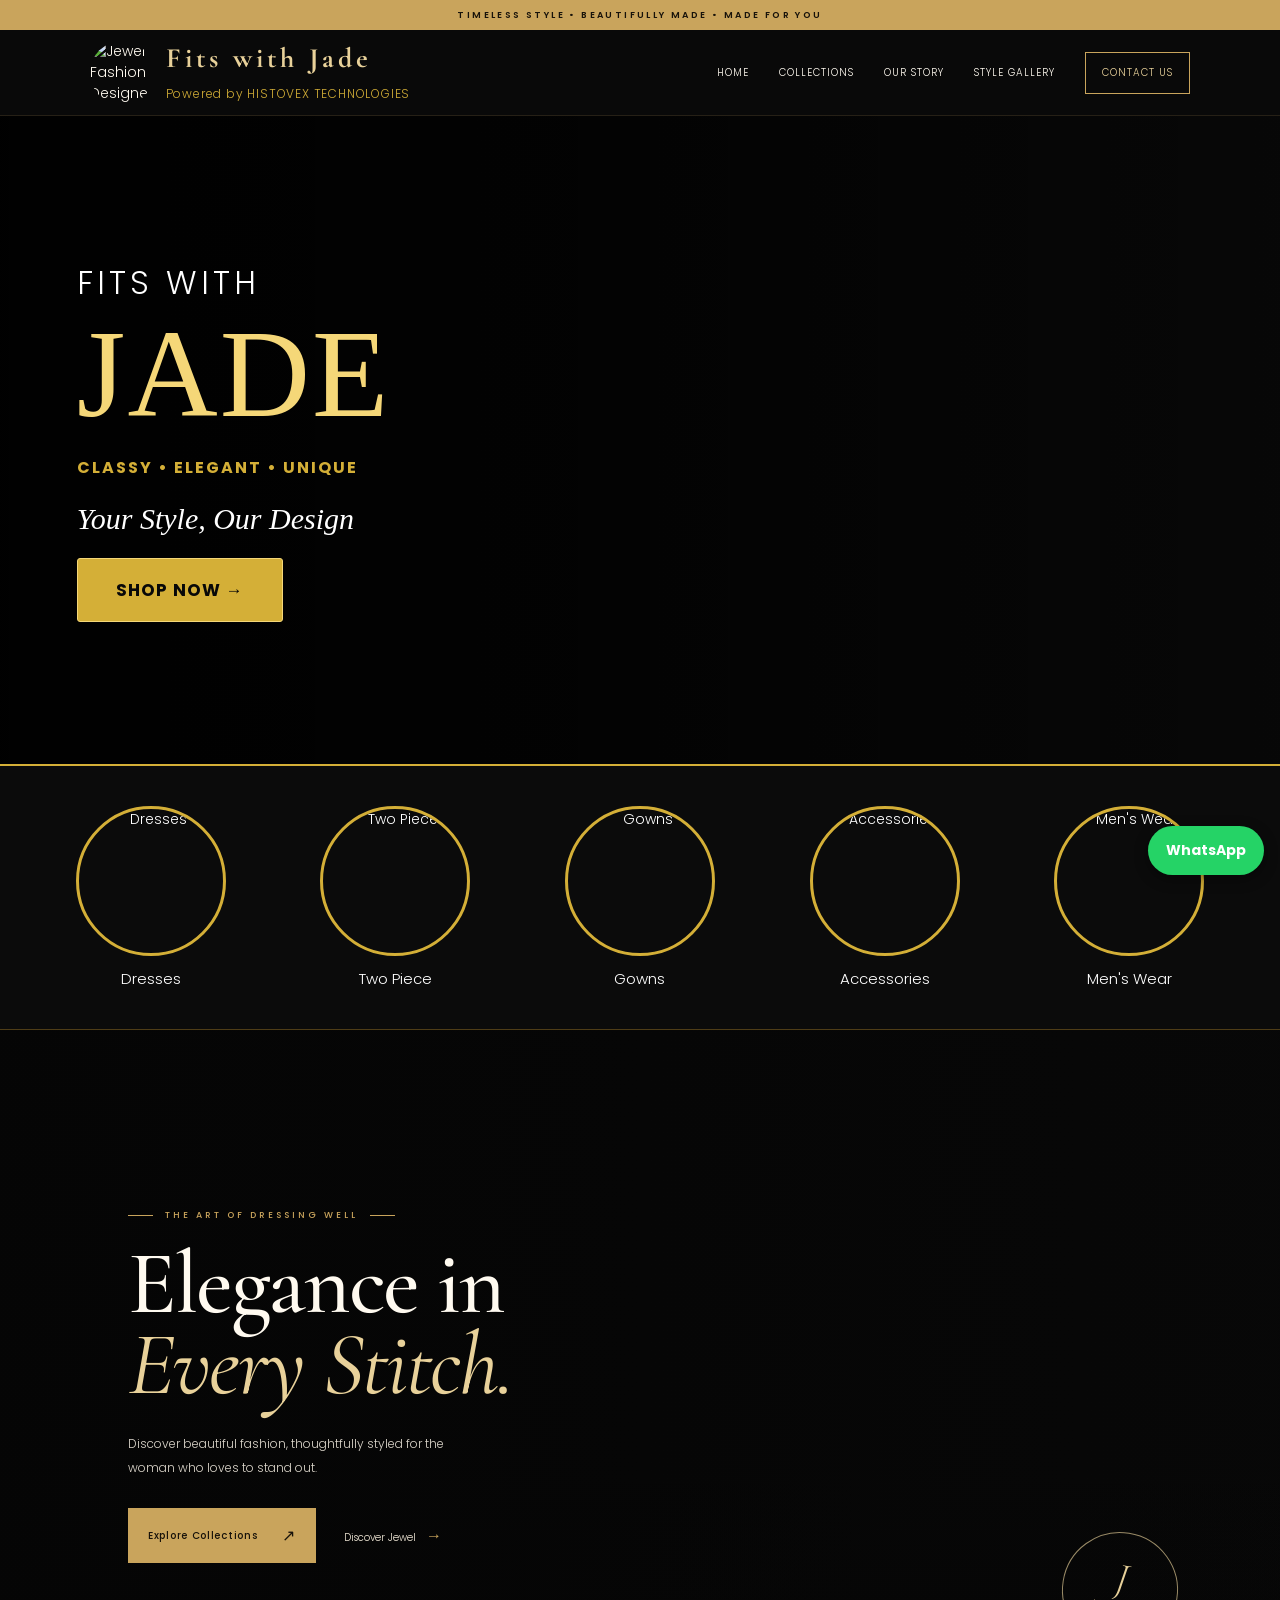
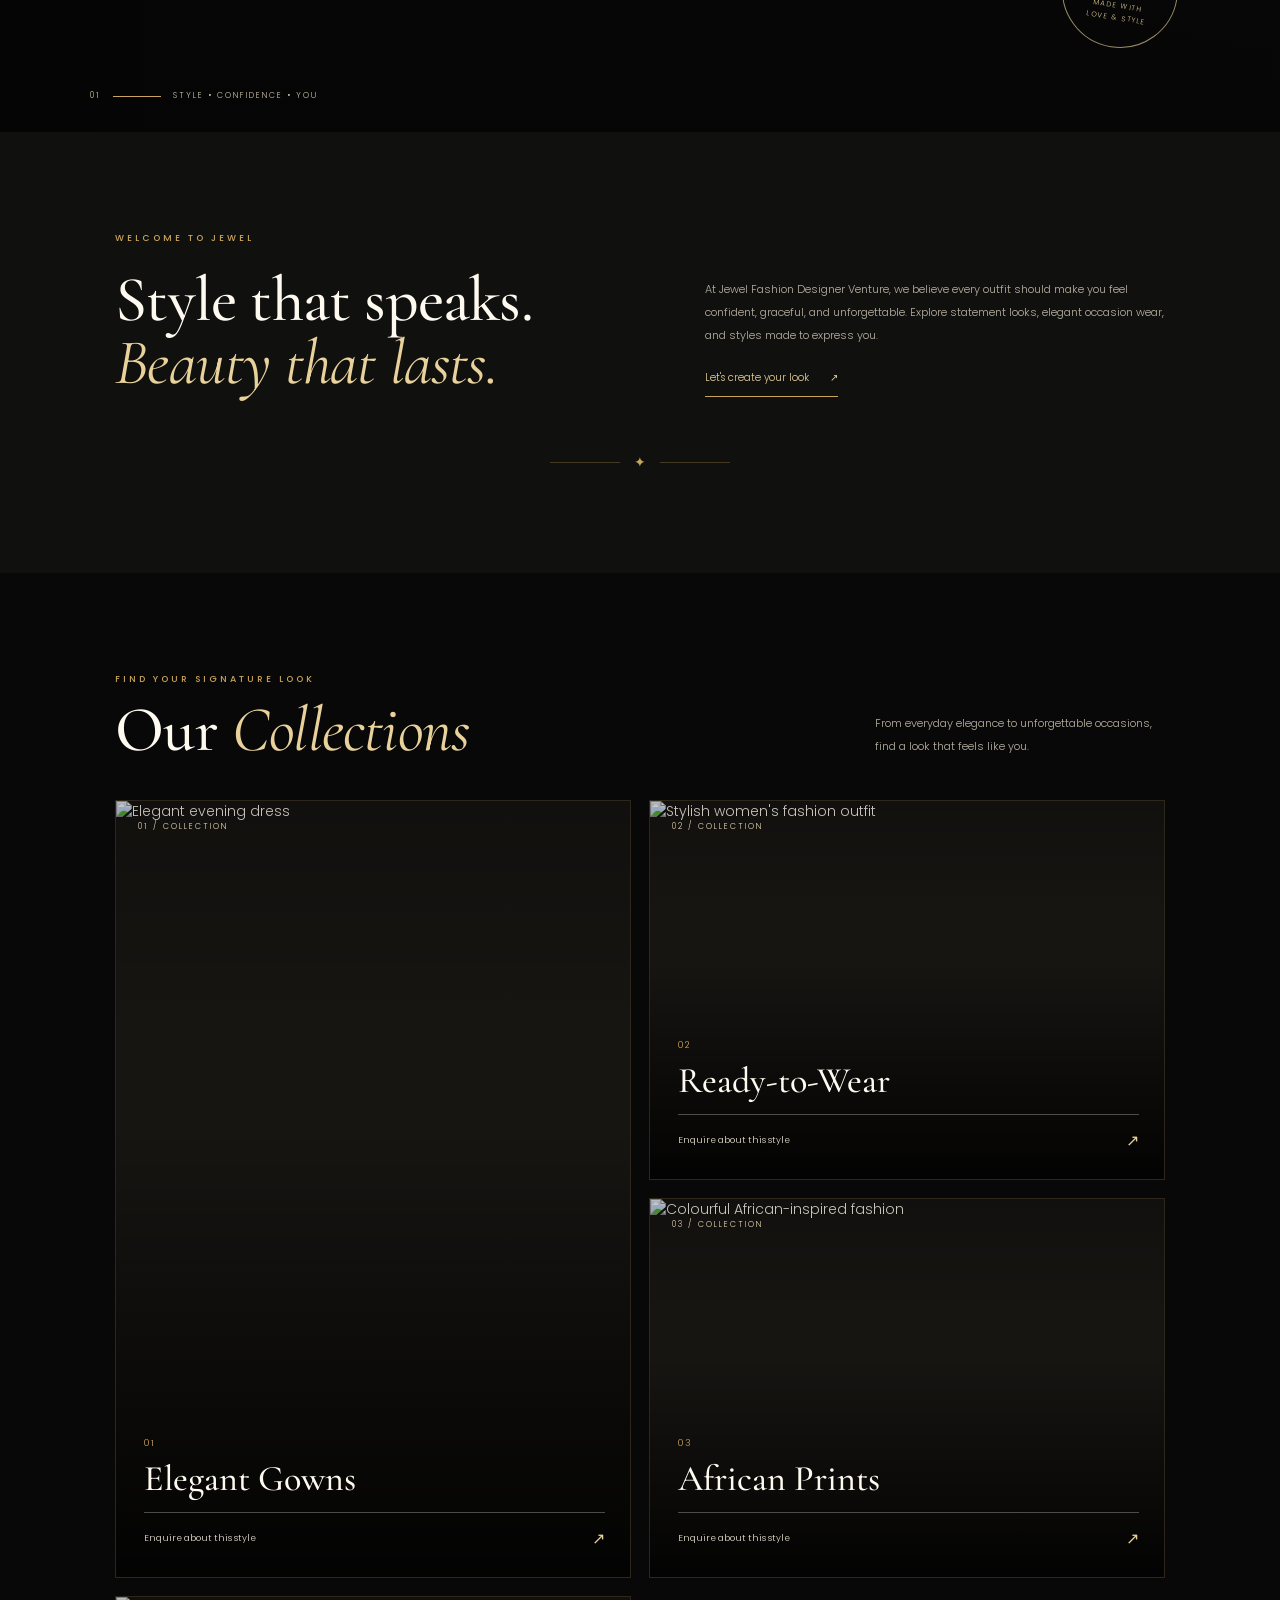
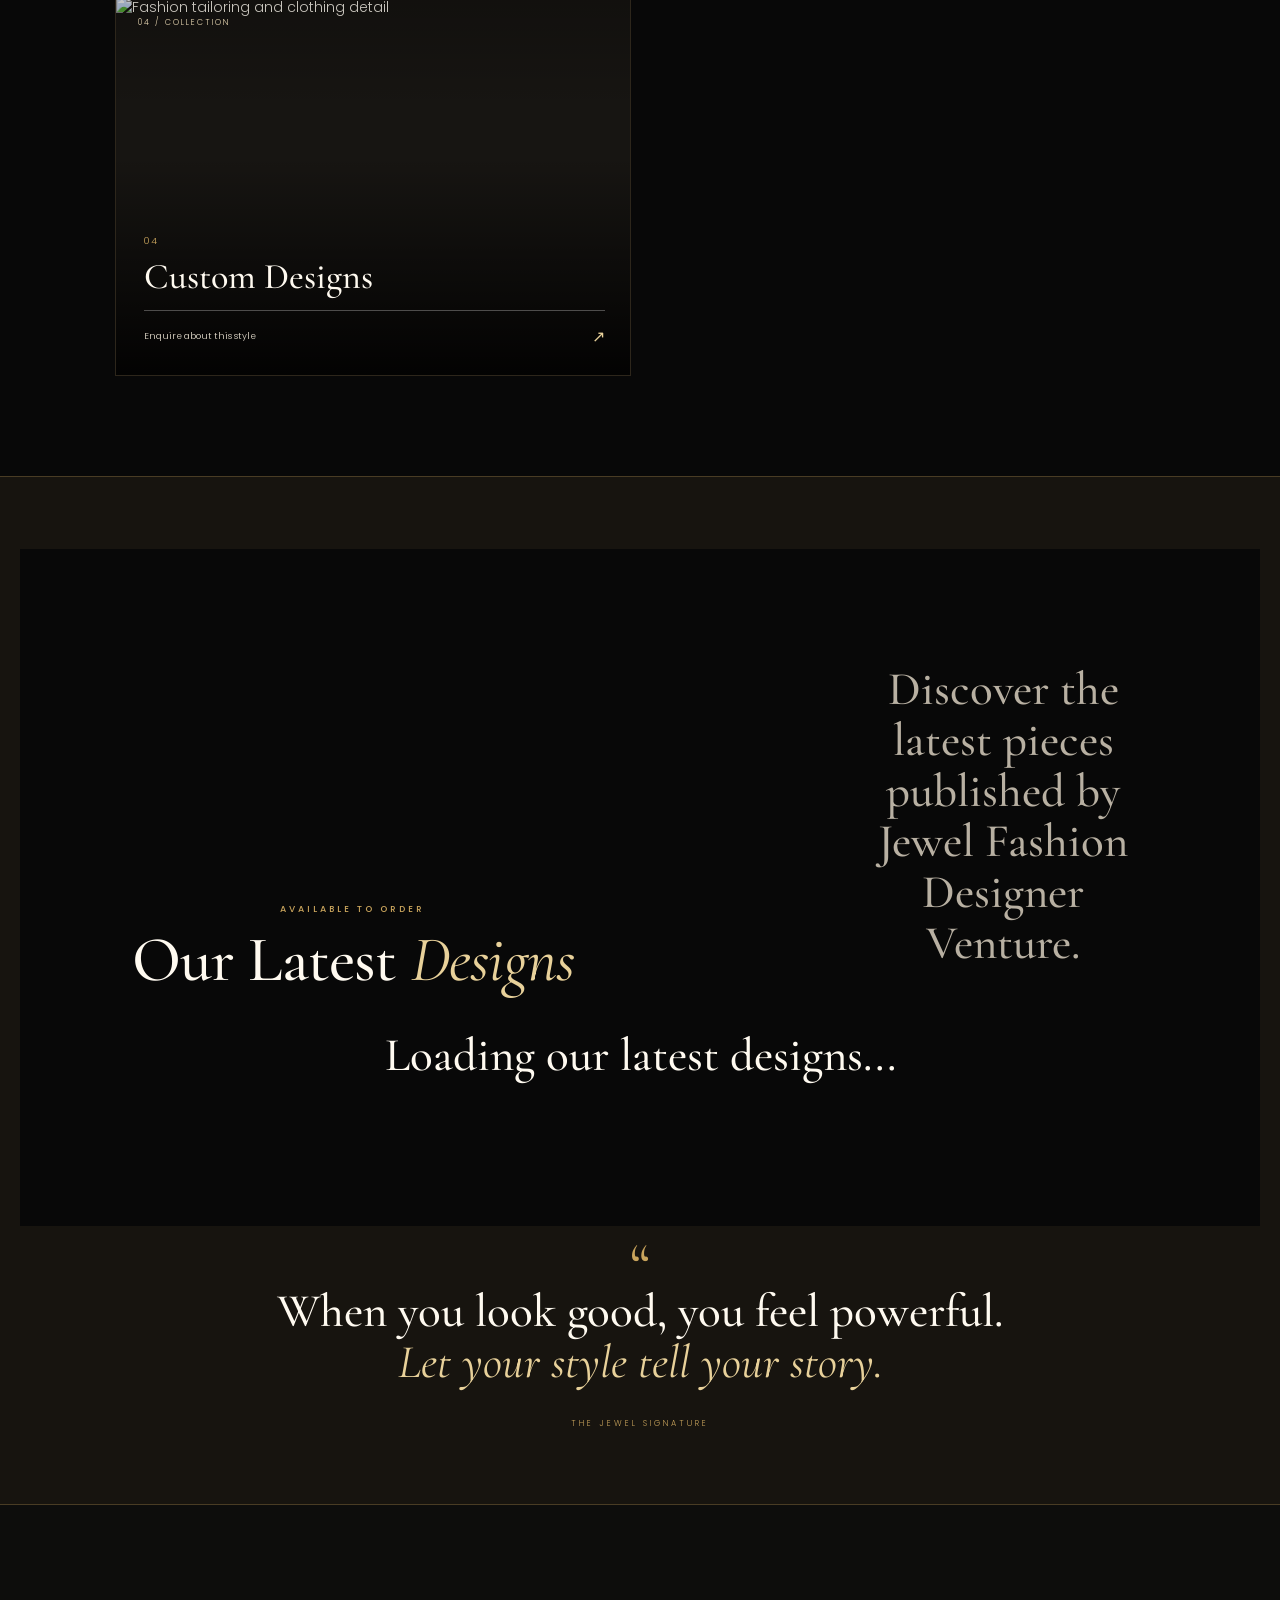
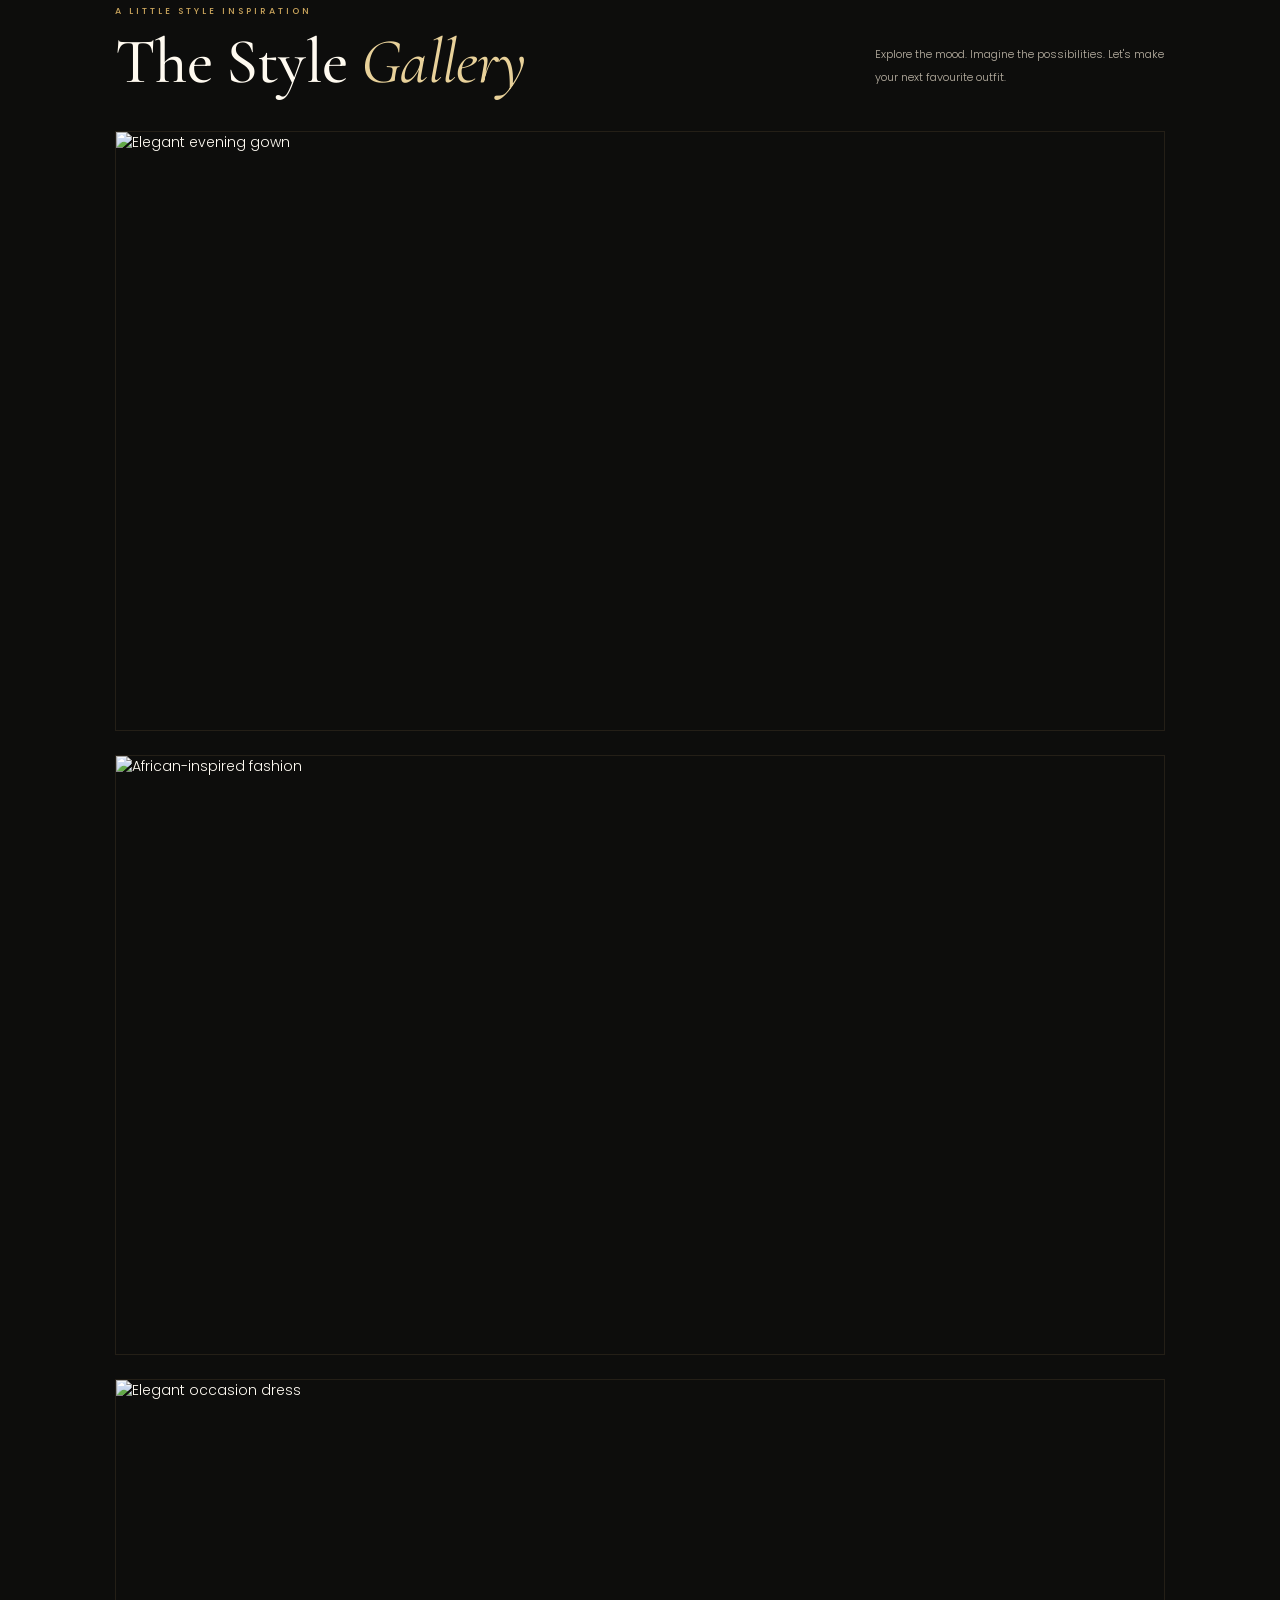
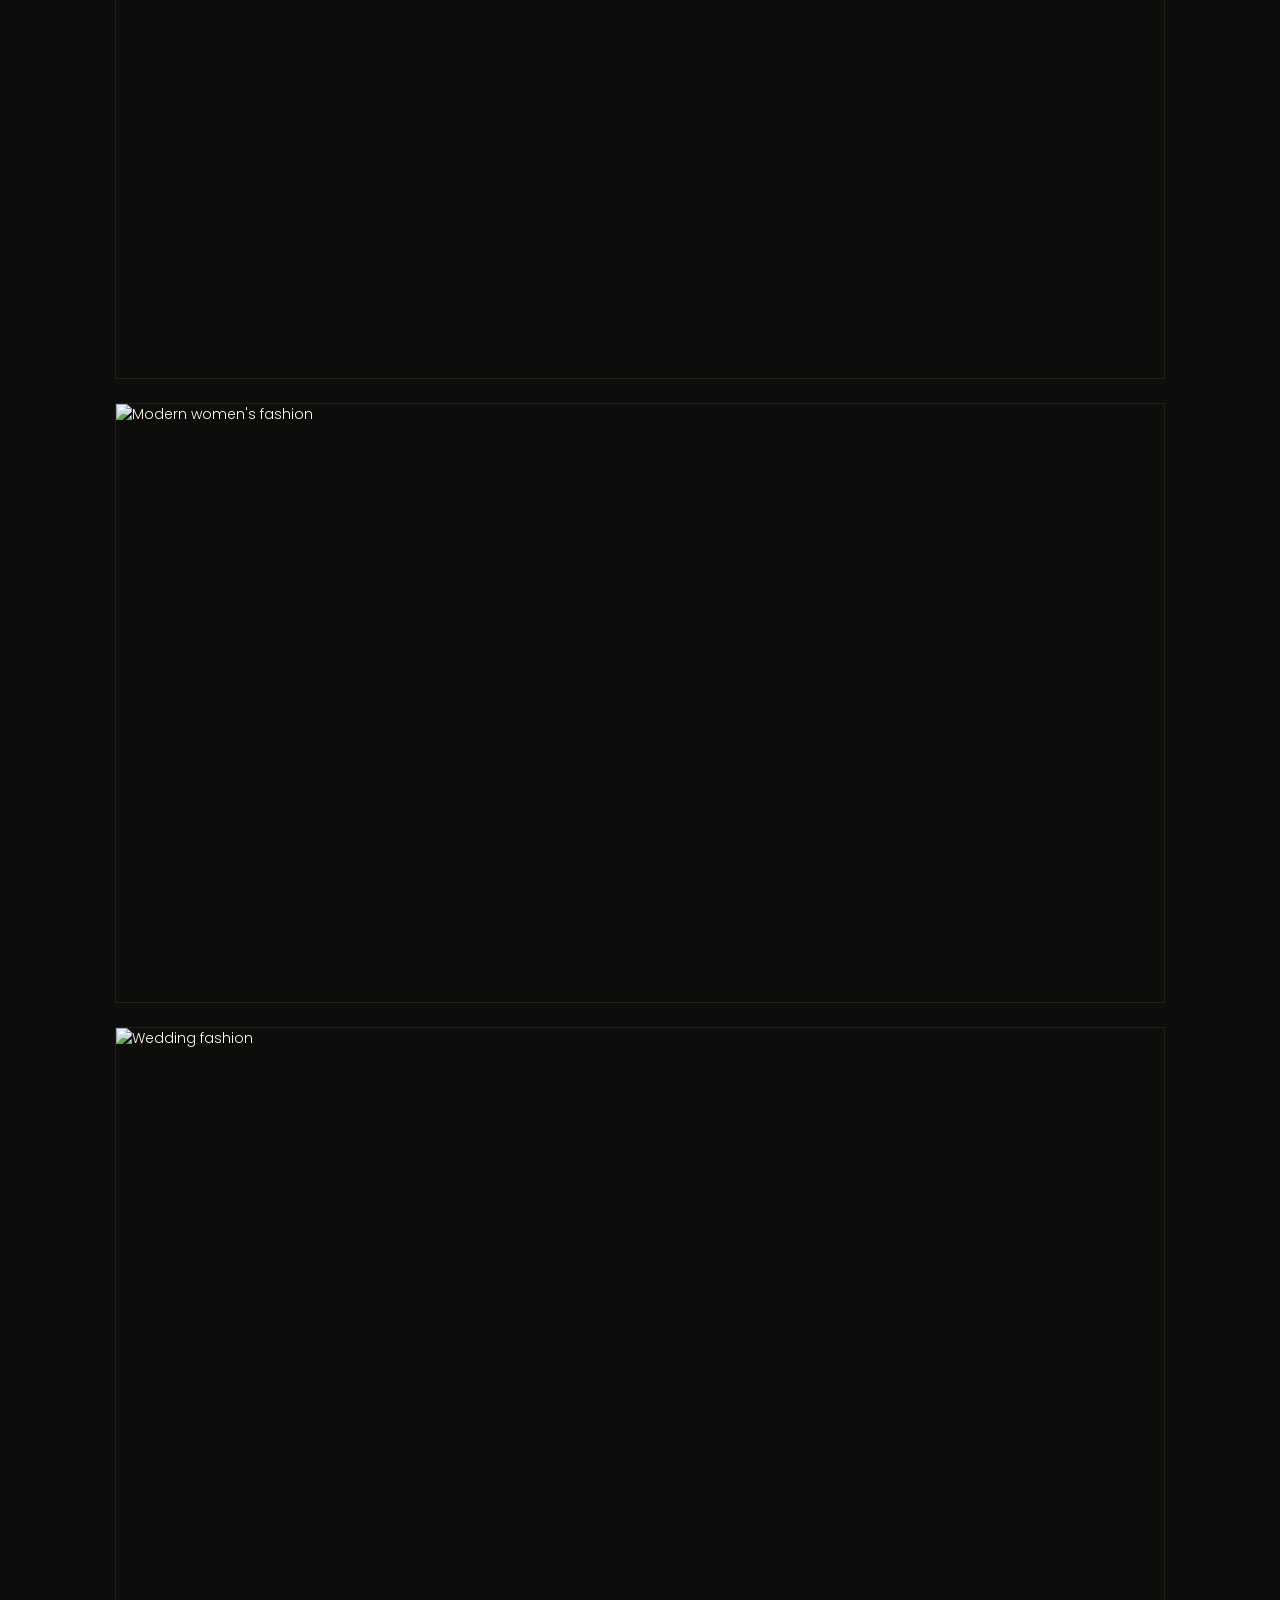
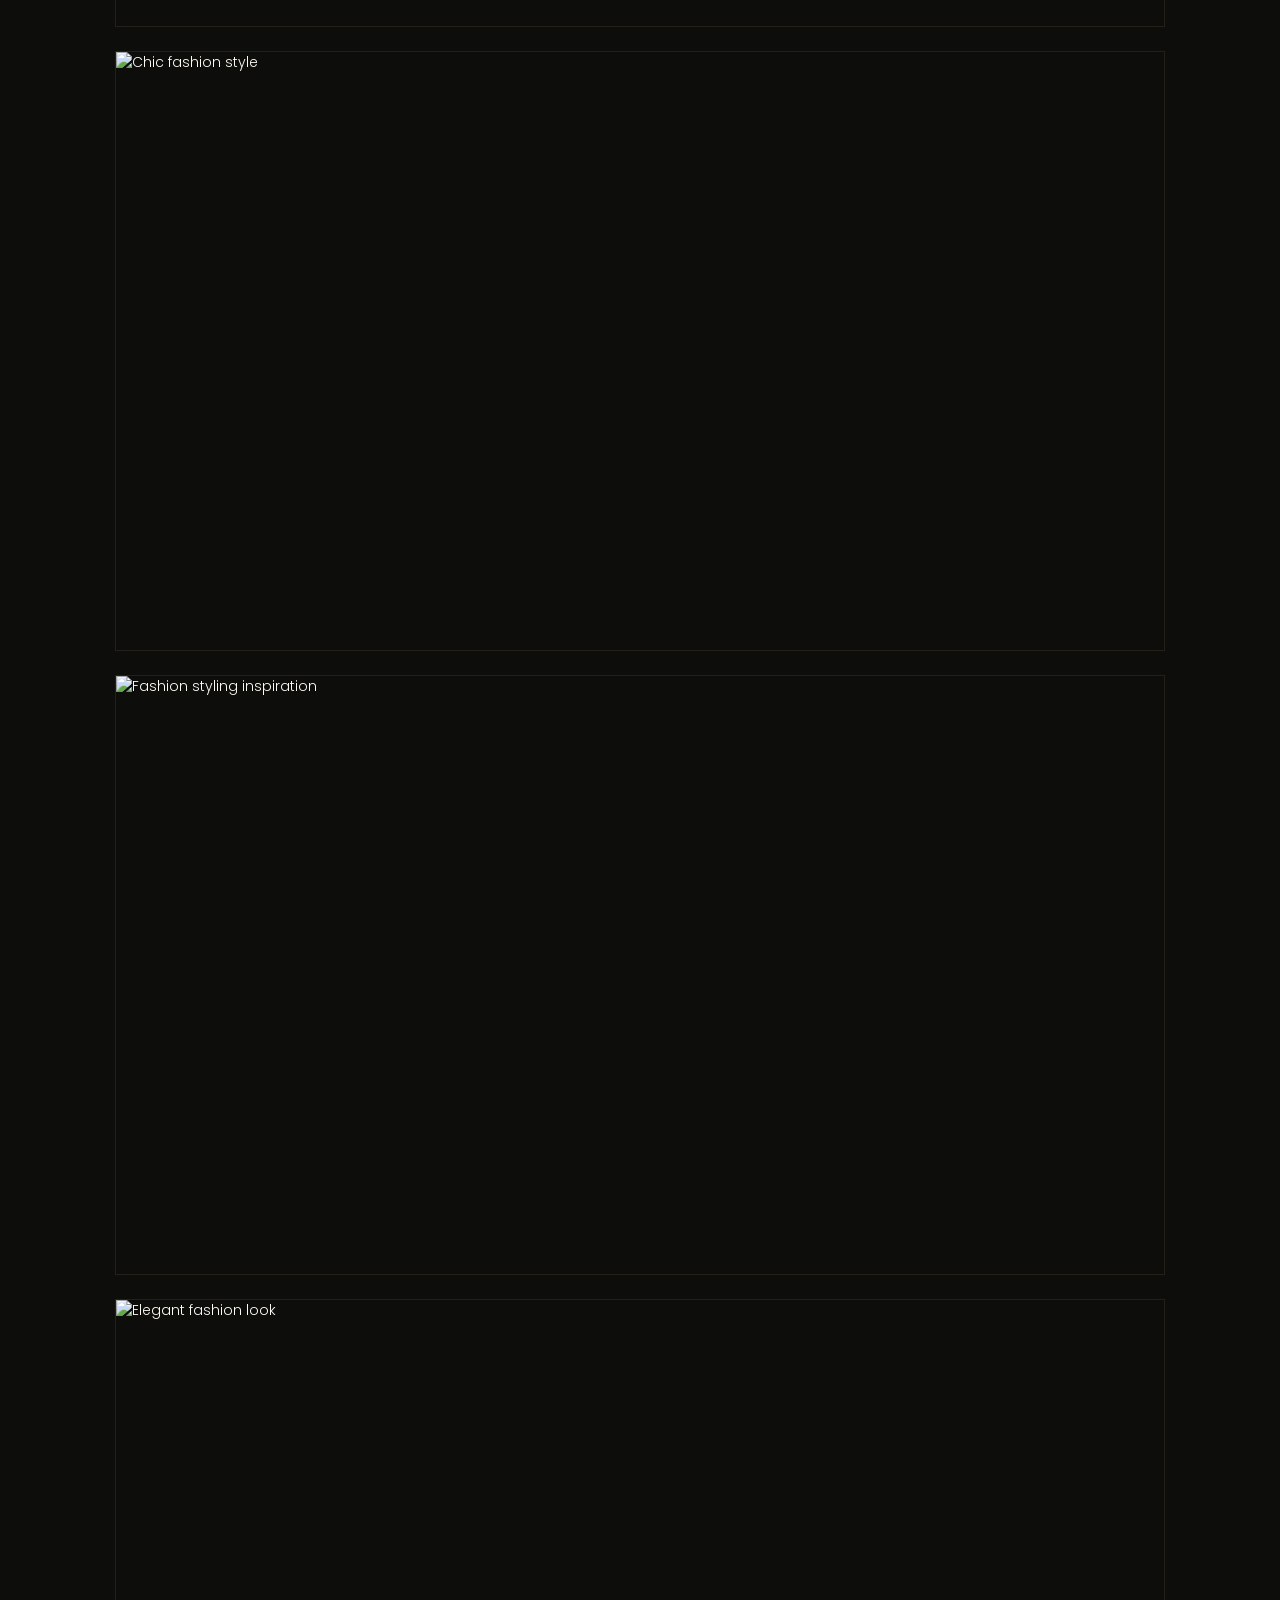
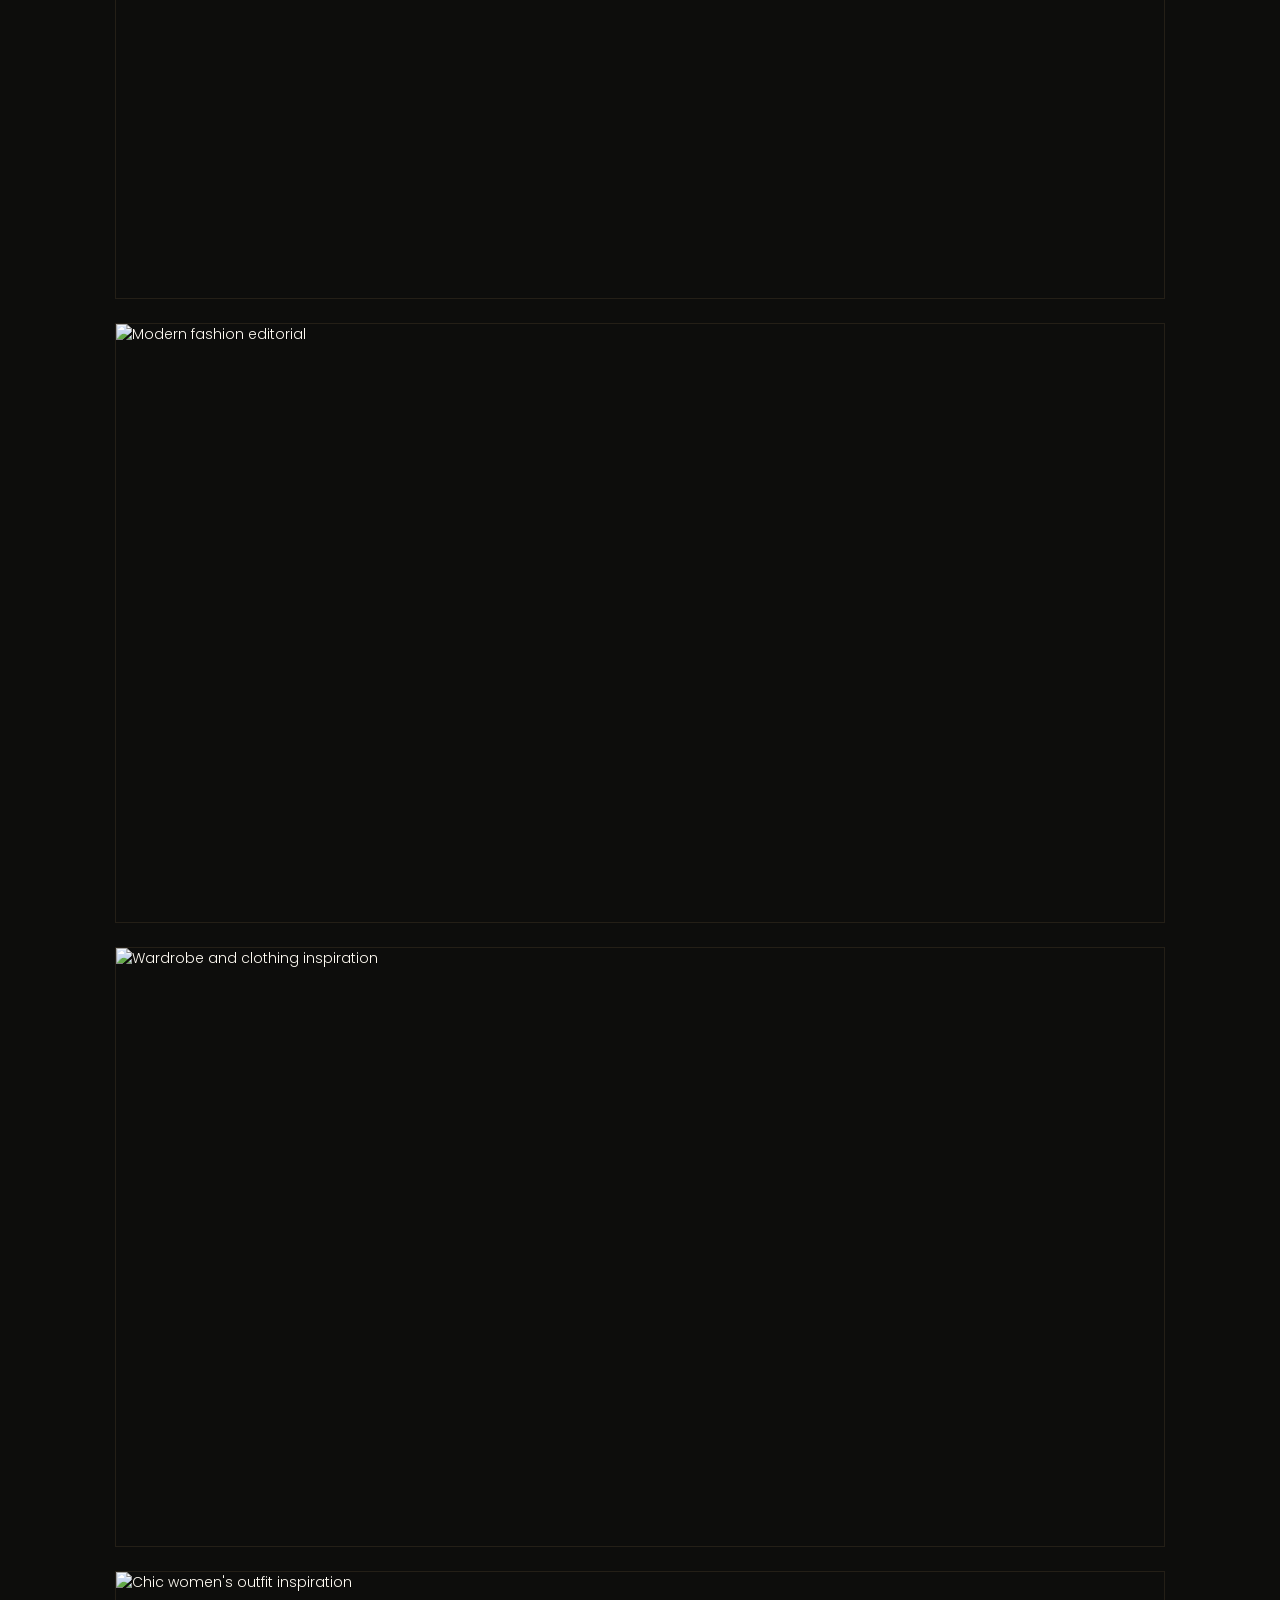
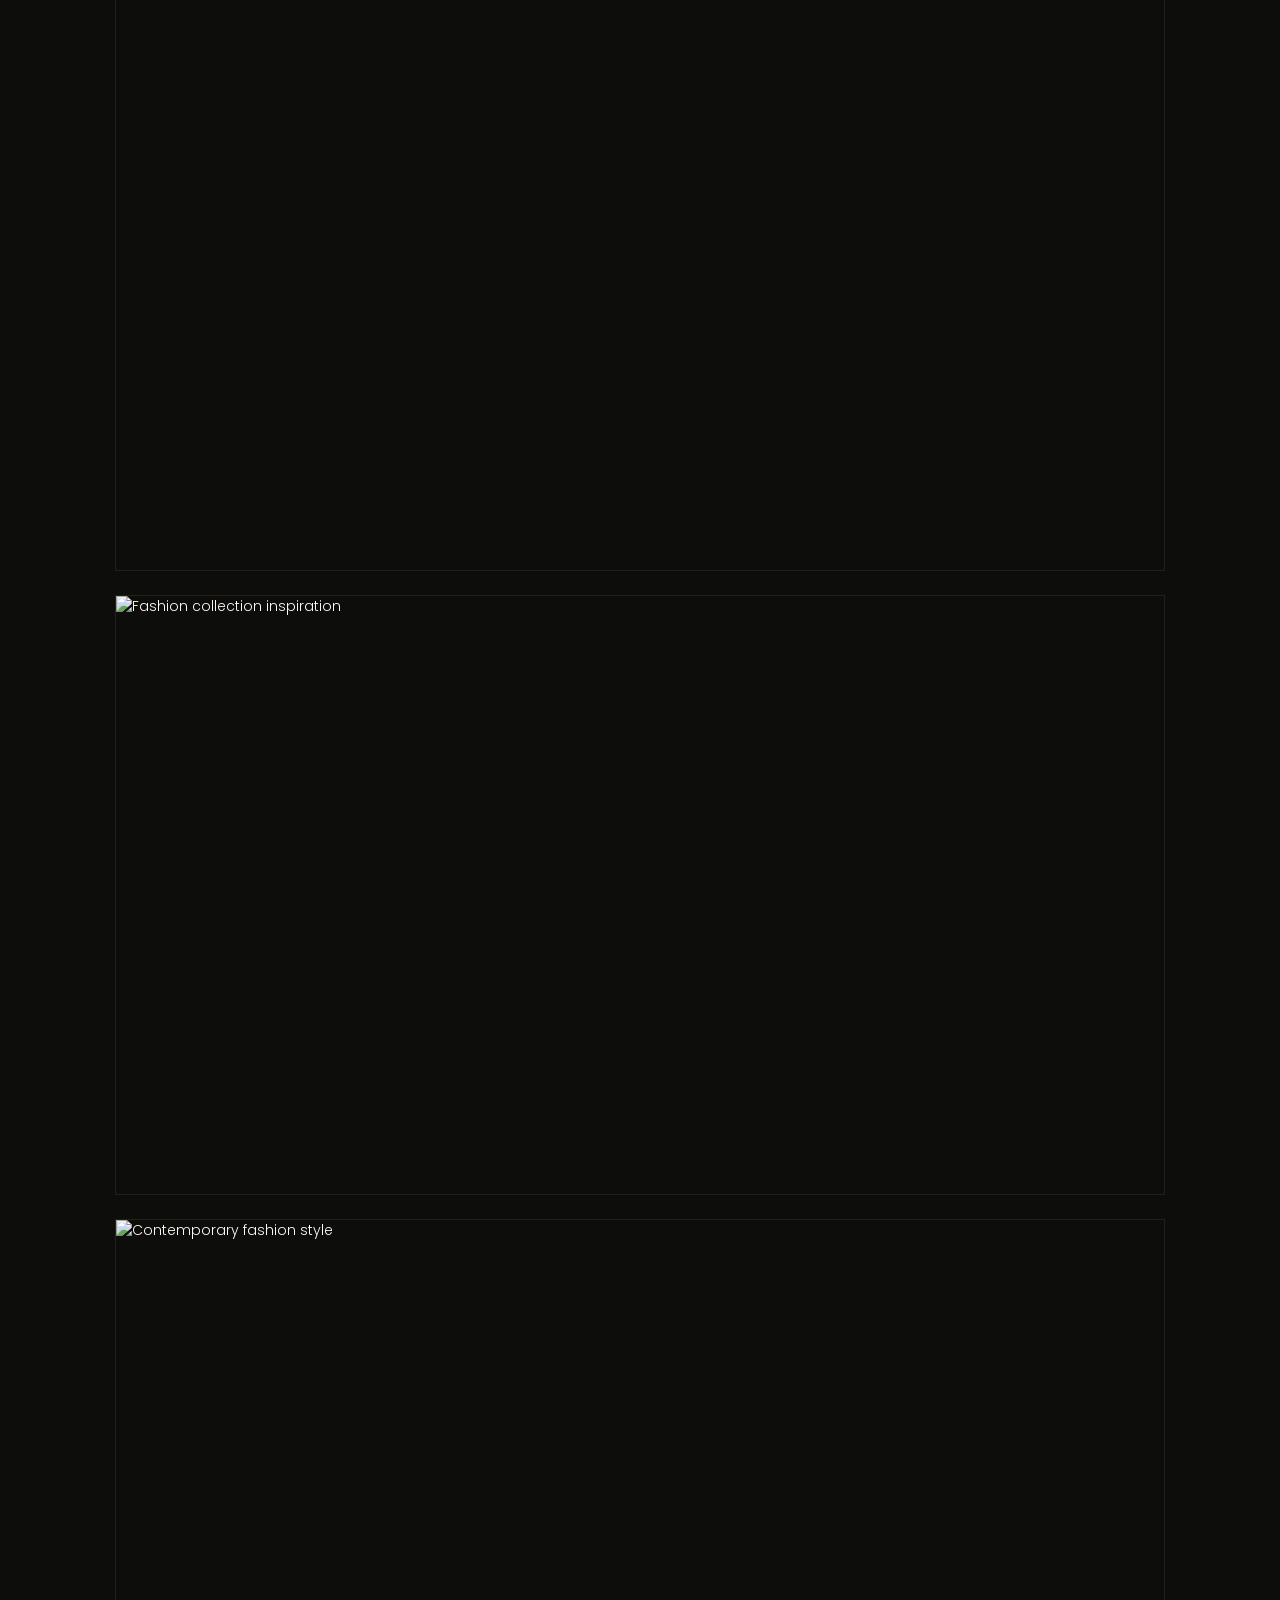
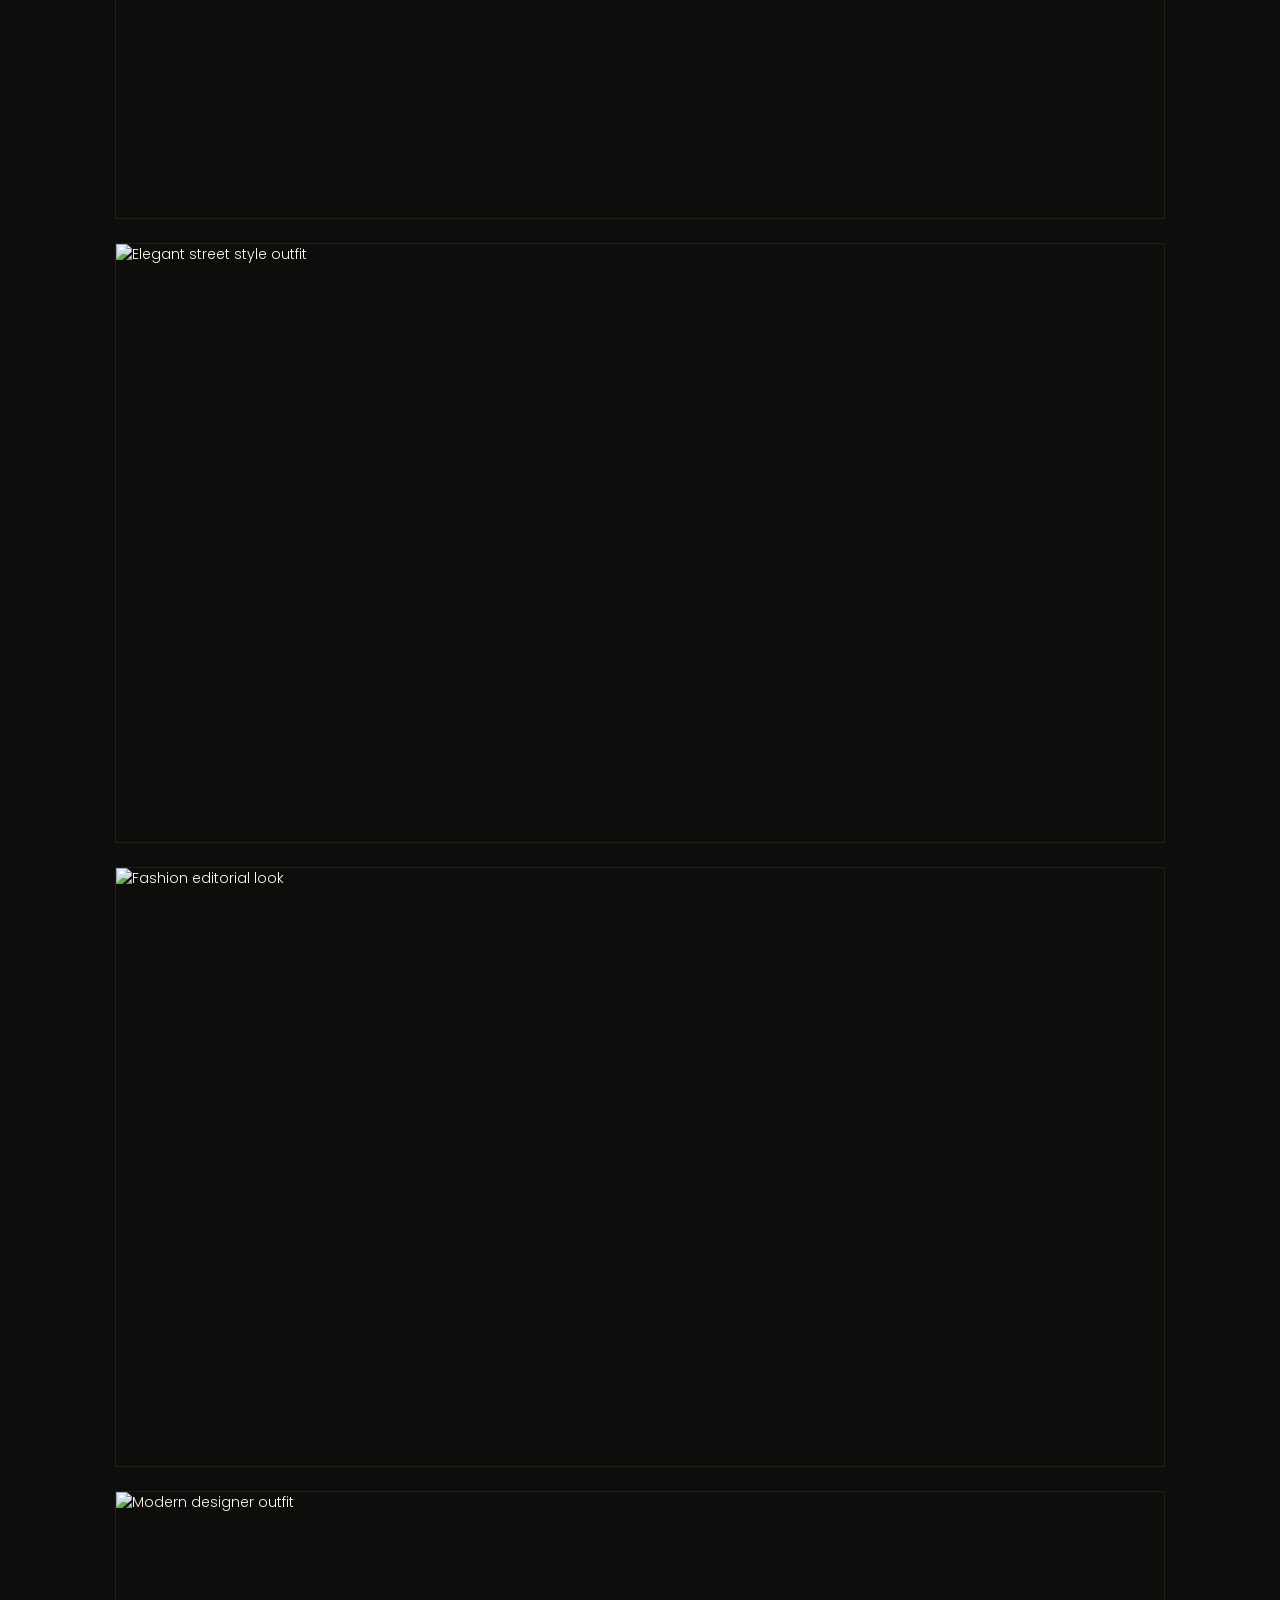
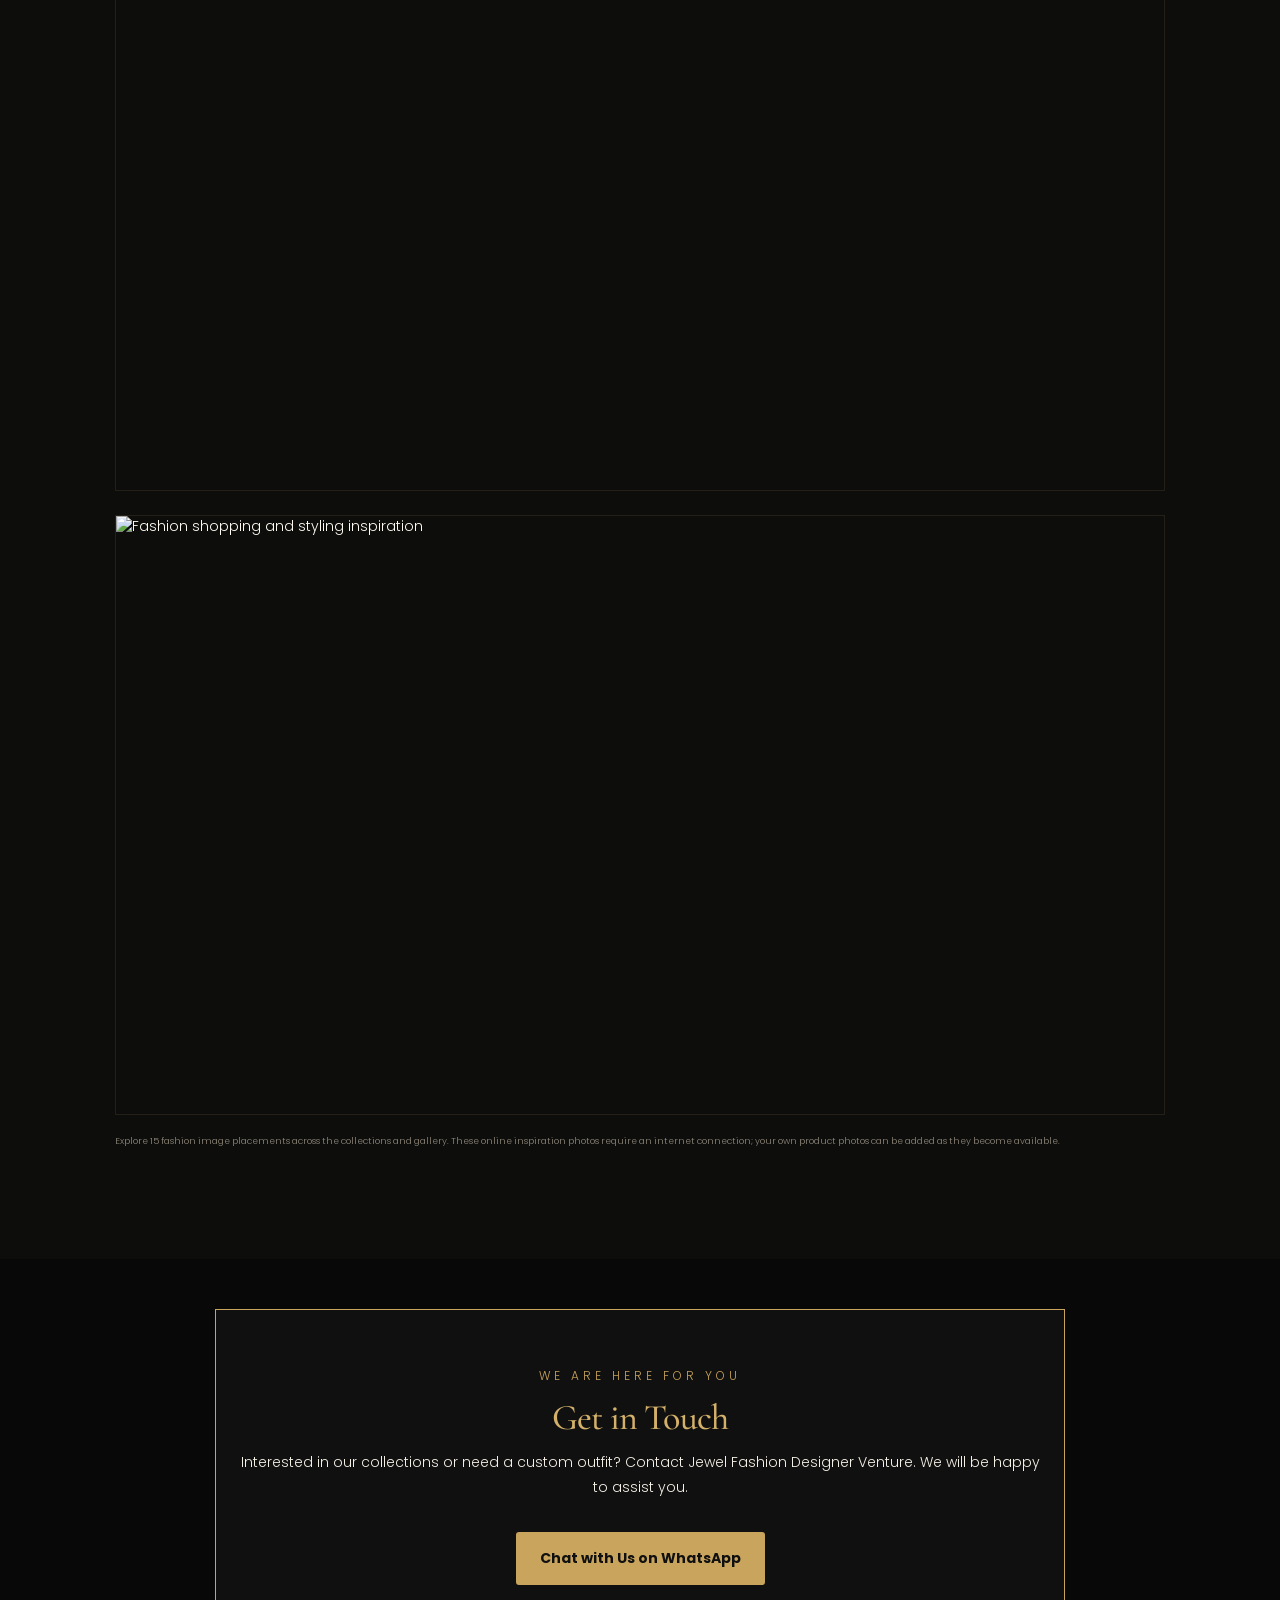
==== commit 24896e26: "Add mobile web app meta tags to index.html Added manifest and meta tags for mobile web app support." ====
--- a/index.html
+++ b/index.html
@@ -1,6 +1,11 @@
 <!DOCTYPE html>
 <html lang="en">
 <head>
+  
+<link rel="manifest" href="./manifest.json">
+<meta name="theme-color" content="#080808">
+<meta name="mobile-web-app-capable" content="yes">
+  
   <meta charset="UTF-8">
   <meta name="viewport" content="width=device-width, initial-scale=1.0">
   <meta name="theme-color" content="#080808">
--- a/style.css
+++ b/style.css
@@ -524,3 +524,373 @@
     padding: 15px;
   }
 }
+/* =========================================
+   FITS WITH JADE — LUXURY BLACK & GOLD
+   Add at the bottom of style.css
+========================================= */
+
+:root {
+  --jade-black: #080808;
+  --jade-gold: #d4af37;
+  --jade-light-gold: #f5d778;
+  --jade-white: #fffaf0;
+}
+
+html {
+  scroll-behavior: smooth;
+}
+
+body {
+  background-color: var(--jade-black);
+  color: var(--jade-white);
+}
+
+/* HEADER */
+header {
+  background: #080808;
+  color: var(--jade-white);
+  border-bottom: 1px solid var(--jade-gold);
+}
+
+header a,
+header nav a {
+  color: var(--jade-white);
+  text-decoration: none;
+}
+
+header a:hover,
+header nav a:hover {
+  color: var(--jade-light-gold);
+}
+
+/* MAIN FASHION BANNER */
+.jade-hero {
+  position: relative;
+  display: flex;
+  align-items: center;
+  min-height: 470px;
+  padding: 45px 7%;
+  box-sizing: border-box;
+  overflow: hidden;
+  background:
+    linear-gradient(
+      90deg,
+      rgba(0, 0, 0, 0.94) 0%,
+      rgba(0, 0, 0, 0.72) 42%,
+      rgba(0, 0, 0, 0.10) 100%
+    ),
+    url("https://images.unsplash.com/photo-1539109136881-3be0616acf4b?auto=format&fit=crop&w=1600&q=85")
+    center 35% / cover no-repeat;
+  border-bottom: 2px solid var(--jade-gold);
+}
+
+.jade-hero-content {
+  position: relative;
+  z-index: 1;
+  max-width: 520px;
+}
+
+.jade-eyebrow {
+  color: #ffffff;
+  font-size: clamp(20px, 3vw, 30px);
+  letter-spacing: 4px;
+  margin: 0 0 5px;
+}
+
+.jade-hero h1 {
+  color: var(--jade-light-gold);
+  font-family: Georgia, serif;
+  font-size: clamp(60px, 10vw, 105px);
+  font-weight: normal;
+  line-height: 0.95;
+  letter-spacing: 2px;
+  margin: 0 0 18px;
+}
+
+.jade-tagline {
+  color: var(--jade-gold);
+  font-size: 13px;
+  font-weight: bold;
+  letter-spacing: 2px;
+}
+
+.jade-script {
+  color: white;
+  font-family: Georgia, serif;
+  font-size: clamp(20px, 3vw, 28px);
+  font-style: italic;
+  margin: 22px 0;
+}
+
+/* SHOP NOW BUTTON */
+.jade-button {
+  display: inline-block;
+  padding: 14px 30px;
+  background: var(--jade-gold);
+  color: #080808 !important;
+  border: 1px solid var(--jade-light-gold);
+  border-radius: 3px;
+  text-decoration: none;
+  font-weight: bold;
+  letter-spacing: 1px;
+  transition: background 0.25s, transform 0.25s;
+}
+
+.jade-button:hover {
+  background: var(--jade-light-gold);
+  transform: translateY(-2px);
+}
+
+/* ROUND FASHION CATEGORIES */
+.jade-categories {
+  display: grid;
+  grid-template-columns: repeat(5, minmax(0, 1fr));
+  gap: 15px;
+  padding: 30px 4%;
+  background: #0b0b0b;
+  border-bottom: 1px solid #4f3d17;
+  text-align: center;
+}
+
+.jade-category {
+  min-width: 0;
+  color: #ffffff;
+  text-decoration: none;
+}
+
+.jade-category img {
+  display: block;
+  width: clamp(62px, 12vw, 125px);
+  aspect-ratio: 1 / 1;
+  object-fit: cover;
+  border: 2px solid var(--jade-gold);
+  border-radius: 50%;
+  margin: 0 auto 10px;
+  transition: transform 0.25s;
+}
+
+.jade-category:hover img {
+  transform: scale(1.05);
+}
+
+.jade-category span {
+  display: block;
+  font-size: clamp(10px, 1.8vw, 15px);
+  line-height: 1.4;
+}
+
+.jade-category:hover {
+  color: var(--jade-light-gold);
+}
+
+/* EXISTING PRODUCT SECTION */
+.jewel-products,
+#products,
+#featured-products,
+.products-section {
+  background: #080808;
+  color: #ffffff;
+  padding: 30px 4%;
+}
+
+.jewel-products h2,
+#products h2,
+#featured-products h2,
+.products-section h2 {
+  color: var(--jade-light-gold);
+  font-family: Georgia, serif;
+  text-align: center;
+}
+
+/* EXISTING PRODUCT CARDS */
+.jewel-product-card,
+.product-card {
+  background: #101010;
+  color: #ffffff;
+  border: 1px solid #806321;
+  border-radius: 8px;
+  overflow: hidden;
+  box-sizing: border-box;
+}
+
+.jewel-product-card img,
+.product-card img {
+  display: block;
+  max-width: 100%;
+}
+
+.jewel-product-card h3,
+.product-card h3 {
+  color: var(--jade-light-gold);
+}
+
+/* BUTTONS */
+button,
+.jewel-product-card button,
+.product-card button,
+.order-button,
+.add-to-cart {
+  cursor: pointer;
+}
+
+.jewel-product-card button,
+.product-card button,
+.order-button,
+.add-to-cart {
+  background: var(--jade-gold);
+  color: #080808;
+  border: 1px solid var(--jade-light-gold);
+  border-radius: 4px;
+  padding: 10px 16px;
+  font-weight: bold;
+}
+
+.jewel-product-card button:hover,
+.product-card button:hover,
+.order-button:hover,
+.add-to-cart:hover {
+  background: var(--jade-light-gold);
+}
+
+/* OTHER SECTIONS */
+section {
+  scroll-margin-top: 20px;
+}
+
+footer {
+  background: #030303;
+  color: #ffffff;
+  border-top: 1px solid var(--jade-gold);
+}
+
+footer a {
+  color: var(--jade-light-gold);
+}
+
+/* MOBILE PHONE DESIGN */
+@media (max-width: 600px) {
+  .jade-hero {
+    min-height: 370px;
+    padding: 35px 6%;
+    background-position: 62% center;
+  }
+
+  .jade-hero-content {
+    max-width: 78%;
+  }
+
+  .jade-hero h1 {
+    font-size: clamp(48px, 13vw, 75px);
+  }
+
+  .jade-tagline {
+    font-size: 10px;
+    letter-spacing: 1px;
+  }
+
+  .jade-categories {
+    gap: 7px;
+    padding: 22px 2%;
+  }
+
+  .jade-category img {
+    width: min(17vw, 80px);
+  }
+
+  .jade-category span {
+    font-size: 10px;
+  }
+ }
+   
+/* FITS WITH JADE — BIGGER LUXURY DESIGN */
+
+/* Make the main fashion banner much taller */
+.jade-hero {
+  min-height: 650px !important;
+  padding: 60px 6% !important;
+  background-size: cover !important;
+  background-position: center 30% !important;
+}
+
+/* Make the FITS WITH JADE heading larger */
+.jade-eyebrow {
+  font-size: 32px !important;
+}
+
+.jade-hero h1 {
+  font-size: clamp(76px, 12vw, 125px) !important;
+  line-height: 1 !important;
+}
+
+/* Enlarge the tagline and button */
+.jade-tagline {
+  font-size: 16px !important;
+}
+
+.jade-script {
+  font-size: 30px !important;
+}
+
+.jade-button {
+  padding: 18px 38px !important;
+  font-size: 17px !important;
+}
+
+/* Make fashion category images bigger */
+.jade-categories {
+  gap: 20px !important;
+  padding: 40px 3% !important;
+}
+
+.jade-category img {
+  width: clamp(90px, 15vw, 150px) !important;
+  height: auto !important;
+  aspect-ratio: 1 / 1 !important;
+  object-fit: cover !important;
+  border-width: 3px !important;
+}
+
+.jade-category span {
+  font-size: 15px !important;
+  margin-top: 12px !important;
+}
+
+/* Bigger banner on mobile phones */
+@media (max-width: 600px) {
+  .jade-hero {
+    min-height: 560px !important;
+    padding: 40px 5% !important;
+    background-position: 60% center !important;
+  }
+
+  .jade-hero-content {
+    max-width: 90% !important;
+  }
+
+  .jade-eyebrow {
+    font-size: 27px !important;
+  }
+
+  .jade-hero h1 {
+    font-size: clamp(68px, 17vw, 100px) !important;
+  }
+
+  .jade-script {
+    font-size: 24px !important;
+  }
+
+  .jade-categories {
+    grid-template-columns: repeat(3, minmax(0, 1fr)) !important;
+    gap: 22px 12px !important;
+    padding: 30px 4% !important;
+  }
+
+  .jade-category img {
+    width: min(25vw, 125px) !important;
+  }
+
+  .jade-category span {
+    font-size: 13px !important;
+  }
+}
+
